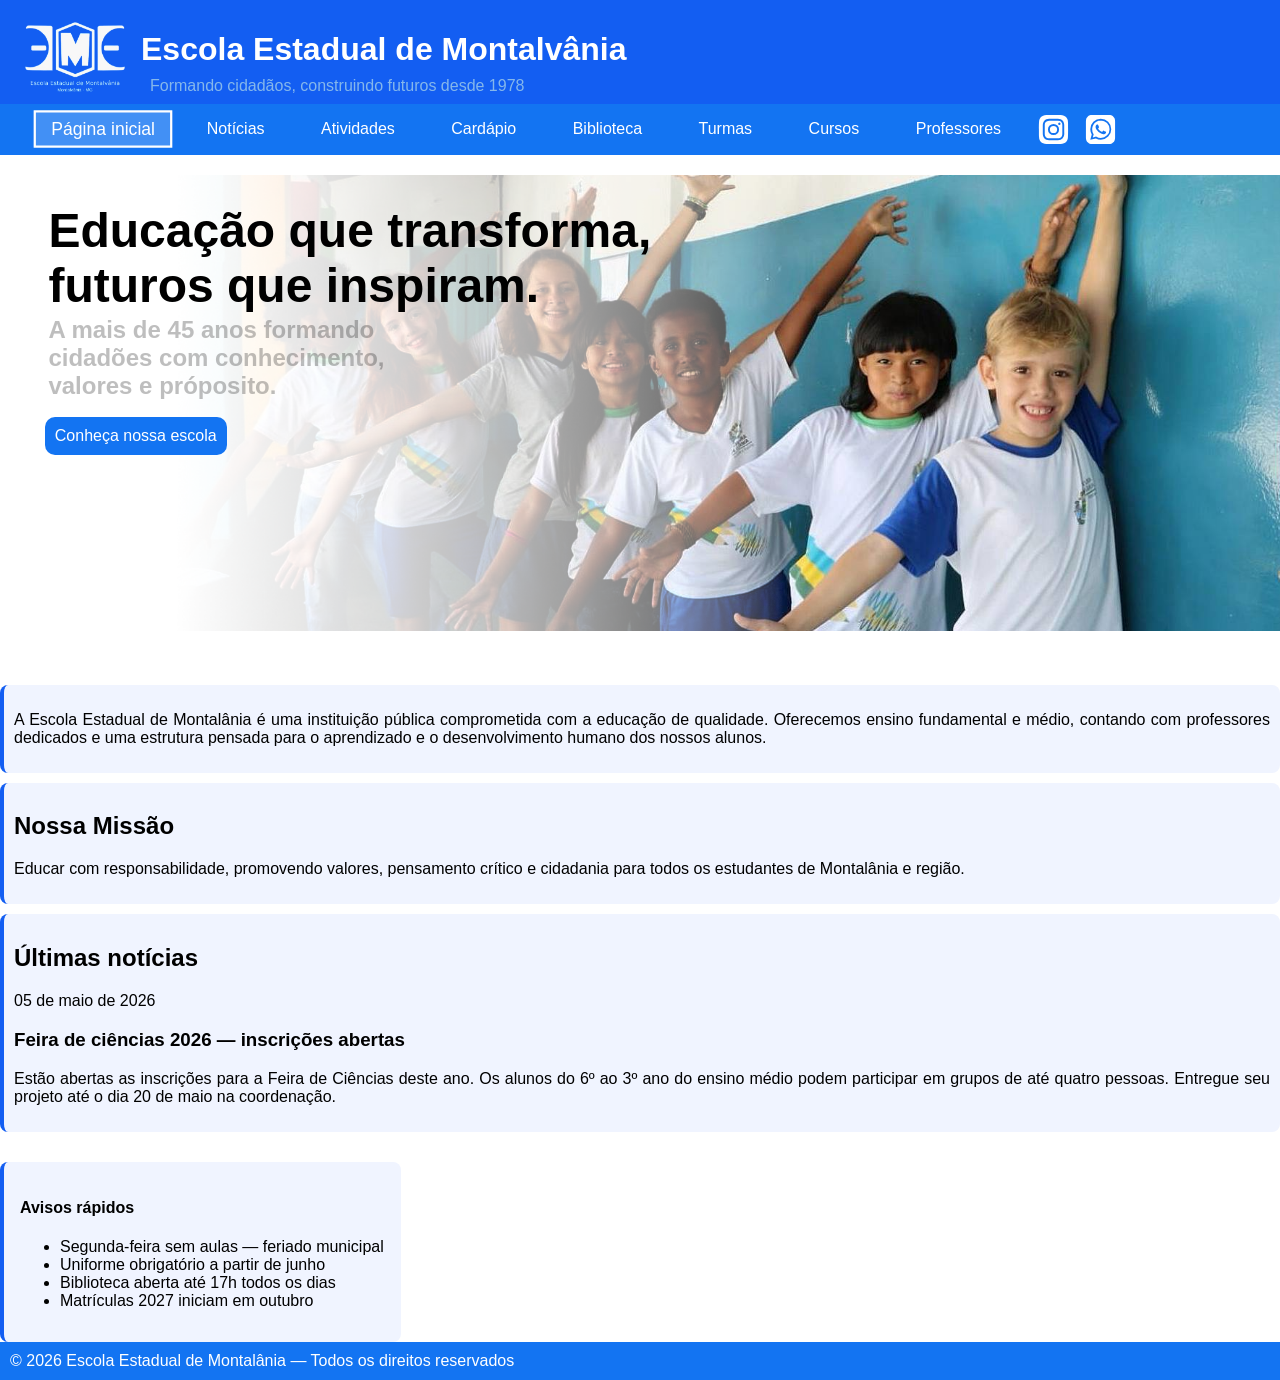
==== html/index.html @ f1418987 "sombra no botão do painel" ====
<!DOCTYPE html>
<html lang="pt-br">

<head>
    <meta charset="UTF-8">
    <meta name="viewport" content="width=device-width, initial-scale=1.0">
    <title>E. E. Montalvânia</title>
    <link rel="shortcut icon" href="../img/escolaicon.ico" type="image/x-icon">
    <link rel="stylesheet" href="../css/style.css">
    <style>
        main {
            display: grid;
            gap: 20px;
            align-items: flex-start;
            max-width: 250vh;
        }

        img {
            width: 100%;
        }

        #painel {
            position: relative;
            /* Define o contexto para o posicionamento do texto */
            display: inline-block;
            /* Opcional: para o contêiner ajustar ao tamanho da imagem */
            padding: 20px 0px;
        }

        #titulo-painel {
            position: absolute;
            /* Tira o texto do fluxo normal */
            bottom: 60%;
            /* Distância do fundo */
            left: 3%;
            /* Distância da esquerda */
            color: black;
            padding: 10px;
            font-size: 1.5em;
        }

        #subtitulo-painel {
            position: absolute;
            /* Tira o texto do fluxo normal */
            bottom: 45%;
            /* Distância do fundo */
            left: 3%;
            /* Distância da esquerda */
            color: rgba(0, 0, 0, 0.256);
            padding: 10px;
            font-size: 1em;
            vertical-align: top;
            font-weight: lighter;
        }

        #painel>button {
            position: absolute;
            /* Tira o texto do fluxo normal */
            bottom: 40%;
            /* Distância do fundo */
            left: 3.5%;
            /* Distância da esquerda */
            color: white;
            background-color: #1374f2;
            padding: 10px;
            font-size: 1em;
            vertical-align: top;
            font-weight: lighter;
            border: none;
            border-radius: 10px;
            transition: 0.3s ease;
        }

        #painel>button:hover {
            transition: 1s;
            background-color:#1168d9;
            transform: scale(1.1);
            box-shadow: 0px 0px 15px rgba(55, 118, 255, 0.775);
        }

        #conteudo {
            flex: 1;
            /* ocupa o espaço restante */
            text-align: justify;
        }

        aside {
            width: 365px;
            background-color: #f0f4ff;
            border-left: 4px solid #135EF2;
            padding: 16px;
            border-radius: 8px;
            flex-shrink: 0;
            /* não encolhe */
            margin-top: 10px;
        }

        .principal {
            border-left: 4px solid #135EF2;
            padding: 10px;
            border-radius: 8px;
            background-color: #f0f4ff;
            margin-top: 10px;
        }

        #divlateral {
            margin-right: 20px;
        }
    </style>
</head>

<body>
    <header>
        <div id="header-interno">
            <img id="logo" src="../img/eemtv.png" alt="Logo">
            <div>
                <h1>Escola Estadual de Montalvânia</h1>
                <p>Formando cidadãos, construindo futuros desde 1978</p>
            </div>
        </div>

        <nav>
            <a class="pags" href="index.html" id="ativo">Página inicial</a>
            <a class="pags" href="noti.html">Notícias</a>
            <a class="pags" href="atv.html">Atividades</a>
            <a class="pags" href="cardp.html">Cardápio</a>
            <a class="pags" href="bibli.html">Biblioteca</a>
            <a class="pags" href="turmas.html">Turmas</a>
            <a class="pags" href="cursos.html">Cursos</a>
            <a class="pags" href="profs.html">Professores</a>
            <a class="redes" href="https://www.instagram.com/escolamontalvania/" target="_blank">
                <svg xmlns="http://www.w3.org/2000/svg" data-name="Layer 1" viewBox="0 0 24 24" id="instagram-alt">
                    <path fill="#ffffff"
                        d="M12,9.52A2.48,2.48,0,1,0,14.48,12,2.48,2.48,0,0,0,12,9.52Zm9.93-2.45a6.53,6.53,0,0,0-.42-2.26,4,4,0,0,0-2.32-2.32,6.53,6.53,0,0,0-2.26-.42C15.64,2,15.26,2,12,2s-3.64,0-4.93.07a6.53,6.53,0,0,0-2.26.42A4,4,0,0,0,2.49,4.81a6.53,6.53,0,0,0-.42,2.26C2,8.36,2,8.74,2,12s0,3.64.07,4.93a6.86,6.86,0,0,0,.42,2.27,3.94,3.94,0,0,0,.91,1.4,3.89,3.89,0,0,0,1.41.91,6.53,6.53,0,0,0,2.26.42C8.36,22,8.74,22,12,22s3.64,0,4.93-.07a6.53,6.53,0,0,0,2.26-.42,3.89,3.89,0,0,0,1.41-.91,3.94,3.94,0,0,0,.91-1.4,6.6,6.6,0,0,0,.42-2.27C22,15.64,22,15.26,22,12S22,8.36,21.93,7.07Zm-2.54,8A5.73,5.73,0,0,1,19,16.87,3.86,3.86,0,0,1,16.87,19a5.73,5.73,0,0,1-1.81.35c-.79,0-1,0-3.06,0s-2.27,0-3.06,0A5.73,5.73,0,0,1,7.13,19a3.51,3.51,0,0,1-1.31-.86A3.51,3.51,0,0,1,5,16.87a5.49,5.49,0,0,1-.34-1.81c0-.79,0-1,0-3.06s0-2.27,0-3.06A5.49,5.49,0,0,1,5,7.13a3.51,3.51,0,0,1,.86-1.31A3.59,3.59,0,0,1,7.13,5a5.73,5.73,0,0,1,1.81-.35h0c.79,0,1,0,3.06,0s2.27,0,3.06,0A5.73,5.73,0,0,1,16.87,5a3.51,3.51,0,0,1,1.31.86A3.51,3.51,0,0,1,19,7.13a5.73,5.73,0,0,1,.35,1.81c0,.79,0,1,0,3.06S19.42,14.27,19.39,15.06Zm-1.6-7.44a2.38,2.38,0,0,0-1.41-1.41A4,4,0,0,0,15,6c-.78,0-1,0-3,0s-2.22,0-3,0a4,4,0,0,0-1.38.26A2.38,2.38,0,0,0,6.21,7.62,4.27,4.27,0,0,0,6,9c0,.78,0,1,0,3s0,2.22,0,3a4.27,4.27,0,0,0,.26,1.38,2.38,2.38,0,0,0,1.41,1.41A4.27,4.27,0,0,0,9,18.05H9c.78,0,1,0,3,0s2.22,0,3,0a4,4,0,0,0,1.38-.26,2.38,2.38,0,0,0,1.41-1.41A4,4,0,0,0,18.05,15c0-.78,0-1,0-3s0-2.22,0-3A3.78,3.78,0,0,0,17.79,7.62ZM12,15.82A3.81,3.81,0,0,1,8.19,12h0A3.82,3.82,0,1,1,12,15.82Zm4-6.89a.9.9,0,0,1,0-1.79h0a.9.9,0,0,1,0,1.79Z">
                    </path>
                </svg>
            </a>
            <a class="redes" href="https://w.app/eedemontalvania" target="_blank">
                <svg xmlns="http://www.w3.org/2000/svg" data-name="Layer 1" viewBox="0 0 24 24" id="whatsapp-alt">
                    <path fill="#FFFFFF"
                        d="M22,6.55a12.61,12.61,0,0,0-.1-1.29,4.29,4.29,0,0,0-.37-1.08,3.66,3.66,0,0,0-.71-1,3.91,3.91,0,0,0-1-.71,4.28,4.28,0,0,0-1.08-.36A10.21,10.21,0,0,0,17.46,2H6.55a12.61,12.61,0,0,0-1.29.1,4.29,4.29,0,0,0-1.08.37,3.66,3.66,0,0,0-1,.71,3.91,3.91,0,0,0-.71,1,4.28,4.28,0,0,0-.36,1.08A10.21,10.21,0,0,0,2,6.54C2,6.73,2,7,2,7.08v9.84c0,.11,0,.35,0,.53a12.61,12.61,0,0,0,.1,1.29,4.29,4.29,0,0,0,.37,1.08,3.66,3.66,0,0,0,.71,1,3.91,3.91,0,0,0,1,.71,4.28,4.28,0,0,0,1.08.36A10.21,10.21,0,0,0,6.54,22H17.45a12.61,12.61,0,0,0,1.29-.1,4.29,4.29,0,0,0,1.08-.37,3.66,3.66,0,0,0,1-.71,3.91,3.91,0,0,0,.71-1,4.28,4.28,0,0,0,.36-1.08A10.21,10.21,0,0,0,22,17.46c0-.19,0-.43,0-.54V7.08C22,7,22,6.73,22,6.55ZM12.23,19h0A7.12,7.12,0,0,1,8.8,18.1L5,19.1l1-3.72a7.11,7.11,0,0,1-1-3.58A7.18,7.18,0,1,1,12.23,19Zm0-13.13A6,6,0,0,0,7.18,15l.14.23-.6,2.19L9,16.8l.22.13a6,6,0,0,0,3,.83h0a6,6,0,0,0,6-6,6,6,0,0,0-6-6Zm3.5,8.52a1.82,1.82,0,0,1-1.21.85,2.33,2.33,0,0,1-1.12-.07,8.9,8.9,0,0,1-1-.38,8,8,0,0,1-3.06-2.7,3.48,3.48,0,0,1-.73-1.85,2,2,0,0,1,.63-1.5.65.65,0,0,1,.48-.22H10c.11,0,.26,0,.4.31s.51,1.24.56,1.33a.34.34,0,0,1,0,.31,1.14,1.14,0,0,1-.18.3c-.09.11-.19.24-.27.32s-.18.18-.08.36a5.56,5.56,0,0,0,1,1.24,5,5,0,0,0,1.44.89c.18.09.29.08.39,0s.45-.52.57-.7.24-.15.4-.09,1.05.49,1.23.58.29.13.34.21A1.56,1.56,0,0,1,15.73,14.36Z">
                    </path>
                </svg>
            </a>
        </nav>
    </header>
    <main>
        <div id="painel">
            <img src="../img/alunos.png" alt="Alunos da nossa escola">
            <div id="titulo-painel">
                <h1>Educação que transforma,<br>futuros que inspiram.</h1>
            </div>
            <div id="subtitulo-painel">
                <h2>A mais de 45 anos formando<br> cidadões com conhecimento,<br> valores e próposito.</h2>
            </div>
            <button>Conheça nossa escola</button>
        </div>

        <div id="conteudo">
            <section class="principal">
                <p>
                    A Escola Estadual de Montalânia é uma instituição pública comprometida com a educação de qualidade.
                    Oferecemos ensino fundamental e médio, contando com professores dedicados e uma estrutura pensada
                    para o
                    aprendizado e o desenvolvimento humano dos nossos alunos.
                </p>
            </section>
            <section class="principal">
                <h2>
                    Nossa Missão
                </h2>
                <p>
                    Educar com responsabilidade, promovendo valores, pensamento crítico e cidadania para todos os
                    estudantes
                    de Montalânia e região.
                </p>
            </section>
            <section class="principal">
                <article>
                    <h2>
                        Últimas notícias
                    </h2>
                    <time datetime="2026-05-05">05 de maio de 2026</time>
                    <h3>
                        Feira de ciências 2026 — inscrições abertas
                    </h3>
                    <p>
                        Estão abertas as inscrições para a Feira de Ciências deste ano. Os alunos do 6º ao 3º ano do
                        ensino
                        médio podem participar em grupos de até quatro pessoas. Entregue seu projeto até o dia 20 de
                        maio na
                        coordenação.
                    </p>
                </article>
            </section>
        </div>
        <div id="divlateral">
            <aside>
                <h4>
                    Avisos rápidos
                </h4>
                <p>
                <ul>
                    <li>Segunda-feira sem aulas — feriado municipal</li>
                    <li>Uniforme obrigatório a partir de junho</li>
                    <li>Biblioteca aberta até 17h todos os dias</li>
                    <li>Matrículas 2027 iniciam em outubro</li>
                </ul>
                </p>
            </aside>
        </div>
    </main>
    <footer id="rodade">
        <p>
            © 2026 Escola Estadual de Montalânia — Todos os direitos reservados
        </p>
    </footer>
</body>

</html>
---- css/style.css ----
body {
    font-family: Arial, Helvetica, sans-serif;
    margin: 0;
}

header {
    background-color: #135EF2;
    color: white;
}

#header-interno {
    display: flex;
    align-items: center;
    gap: 16px;
    padding: 10px 25px 0px 25px;
    
}

#logo {
    width: 100px;
}

#header-interno p {
    color: #85B7EB;
    margin: 1vh;
}

#header-interno h1 {
    margin-bottom: 2px;
}

nav {
    background-color: #1374F2;
    padding: 4px 30px;
}

.pags {
    color: white;
    text-decoration: none;
    margin: 0 10px;
    padding: 6px 14px;
    border: 2px solid transparent;
    transition: 0.3s ease;
    display: inline-block;
}

.pags:hover {
    border-color: white;
    background-color: rgba(255, 255, 255, 0.1);
    transform: scale(1.3);
    box-shadow: 5px 5px 10px rgba(0, 0, 0, 0.285);
}

.pags:active {
    border-color: #85B7EB;
    color: #85B7EB;
    transform: scale(1);
    transition: 0.1s;
}

#ativo {
    border-color: white;
    background-color: rgba(255, 255, 255, 0.2);
    pointer-events: none;
    cursor: default;
    scale: calc(1.1);
}

.redes {
    width: 35px;
    height: 35px;
    vertical-align: middle;
    color: white;
    margin: 0;
    padding: 2px 2px;
    border: 2px solid transparent;
    transition: 0.3s ease;
    display: inline-block;
}

.redes:hover {
    border-color: white;
    background-color: rgba(255, 255, 255, 0.1);
    transform: scale(1.2);
    box-shadow: 5px 5px 10px rgba(0, 0, 0, 0.285);
}

#rodade {
    background-color: #1374F2;
    margin-bottom: 0px;
    padding: 10px;
}

footer>p {
    margin: 0;
    color: white;
}
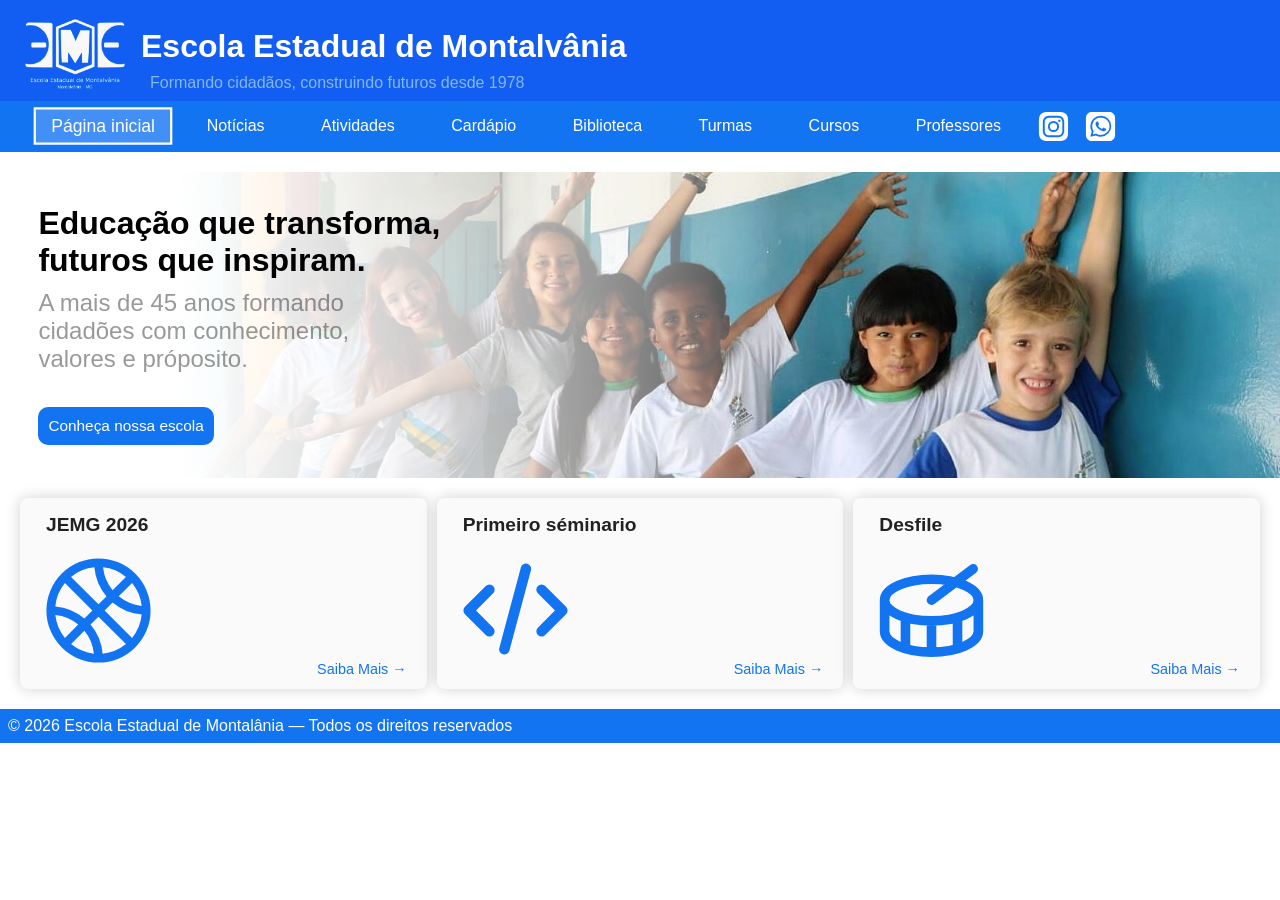
==== commit 7f41aeaf: "Site 2.0 (revitalização)" ====
--- a/html/index.html
+++ b/html/index.html
@@ -15,96 +15,134 @@
             max-width: 250vh;
         }
 
-        img {
-            width: 100%;
-        }
 
         #painel {
             position: relative;
-            /* Define o contexto para o posicionamento do texto */
-            display: inline-block;
-            /* Opcional: para o contêiner ajustar ao tamanho da imagem */
-            padding: 20px 0px;
-        }
-
-        #titulo-painel {
+            padding: 20px 0px 0px 0px;
+            display: flex;
+            align-items: flex-start;
+            overflow: hidden;
+        }
+
+        #painel img {
+            width: 100%;
+            display: block;
+        }
+
+        #painel-texto {
+            padding-top: 20px;
             position: absolute;
-            /* Tira o texto do fluxo normal */
-            bottom: 60%;
-            /* Distância do fundo */
+            top: 10%;
             left: 3%;
-            /* Distância da esquerda */
+            right: 3%;
+            display: flex;
+            flex-direction: column;
+            gap: 10px;
+        }
+
+        #painel-texto h1 {
             color: black;
-            padding: 10px;
-            font-size: 1.5em;
-        }
-
-        #subtitulo-painel {
+            font-size: clamp(1rem, 2.5vw, 5rem);
+            margin: 0;
+        }
+
+        #painel-texto h2 {
+            color: rgba(0, 0, 0, 0.4);
+            font-size: clamp(0.3rem, 2.0vw, 1.5rem);
+            font-weight: lighter;
+            margin: 0;
+        }
+
+        /* Botão no canto inferior esquerdo do painel */
+        #painel-botao {
             position: absolute;
-            /* Tira o texto do fluxo normal */
-            bottom: 45%;
-            /* Distância do fundo */
+            bottom: 10%;
             left: 3%;
-            /* Distância da esquerda */
-            color: rgba(0, 0, 0, 0.256);
-            padding: 10px;
-            font-size: 1em;
-            vertical-align: top;
-            font-weight: lighter;
-        }
-
-        #painel>button {
-            position: absolute;
-            /* Tira o texto do fluxo normal */
-            bottom: 40%;
-            /* Distância do fundo */
-            left: 3.5%;
-            /* Distância da esquerda */
+        }
+
+        #painel-botao button {
+            width: fit-content;
             color: white;
             background-color: #1374f2;
             padding: 10px;
-            font-size: 1em;
-            vertical-align: top;
-            font-weight: lighter;
+            font-size: clamp(0.3rem, 1.2vw, 1rem);
             border: none;
             border-radius: 10px;
             transition: 0.3s ease;
-        }
-
-        #painel>button:hover {
-            transition: 1s;
-            background-color:#1168d9;
+            cursor: pointer;
+        }
+
+        /*muda o botao de lugar quando a tela é pequena*/
+        @media (max-width: 600px) {
+            #painel-botao {
+                left: auto;
+                right: 3%;
+            }
+        }
+
+        #painel-botao button:hover {
+            background-color: #1168d9;
             transform: scale(1.1);
             box-shadow: 0px 0px 15px rgba(55, 118, 255, 0.775);
         }
 
         #conteudo {
             flex: 1;
-            /* ocupa o espaço restante */
             text-align: justify;
         }
 
-        aside {
-            width: 365px;
-            background-color: #f0f4ff;
-            border-left: 4px solid #135EF2;
-            padding: 16px;
+        #destaques {
+            display: flex;
+            gap: 10px;
+            margin: 0px 20px 10px 20px;
+            flex-wrap: wrap;
+        }
+
+        .principal {
+            padding: 16px 16px 0 16px;
             border-radius: 8px;
-            flex-shrink: 0;
-            /* não encolhe */
-            margin-top: 10px;
-        }
-
-        .principal {
-            border-left: 4px solid #135EF2;
-            padding: 10px;
-            border-radius: 8px;
-            background-color: #f0f4ff;
-            margin-top: 10px;
-        }
-
-        #divlateral {
-            margin-right: 20px;
+            background-color: #FAFAFA;
+            flex: 1;
+            margin: 0 0 10px 0;
+            box-shadow: 0px 0px 15px rgba(0, 0, 0, 0.179);
+            position: relative;
+            overflow: hidden;
+            min-height: 175px;
+            display: flex;
+            flex-direction: column;
+            align-items: flex-start;
+        }
+
+        .principal h2 {
+            text-indent: 10px;
+            color: #222;
+            font-size: clamp(0.8rem, 2vw, 1.2rem);
+            margin: 0 0 12px 0;
+            z-index: 1;
+        }
+
+        .principal svg {
+            width: 125px;
+            height: 125px;
+            object-fit: cover;
+            border-radius: 6px;
+            display: block;
+        }
+
+        .principal a {
+            position: absolute;
+            bottom: 12px;
+            right: 20px;
+            font-size: clamp(0.7rem, 1.5vw, 0.9rem);
+            text-decoration: none;
+            color: #1374f2;
+            transition: 0.5s ease;
+        }
+
+        .principal a:hover {
+            scale: 1.2;
+            text-decoration: underline;
+            color: #0e59bc;
         }
     </style>
 </head>
@@ -147,67 +185,77 @@
     <main>
         <div id="painel">
             <img src="../img/alunos.png" alt="Alunos da nossa escola">
-            <div id="titulo-painel">
+            <div id="painel-texto">
                 <h1>Educação que transforma,<br>futuros que inspiram.</h1>
-            </div>
-            <div id="subtitulo-painel">
                 <h2>A mais de 45 anos formando<br> cidadões com conhecimento,<br> valores e próposito.</h2>
             </div>
-            <button>Conheça nossa escola</button>
+            <div id="painel-botao">
+                <button>Conheça nossa escola</button>
+            </div>
+
         </div>
 
         <div id="conteudo">
-            <section class="principal">
-                <p>
-                    A Escola Estadual de Montalânia é uma instituição pública comprometida com a educação de qualidade.
-                    Oferecemos ensino fundamental e médio, contando com professores dedicados e uma estrutura pensada
-                    para o
-                    aprendizado e o desenvolvimento humano dos nossos alunos.
-                </p>
-            </section>
-            <section class="principal">
-                <h2>
-                    Nossa Missão
-                </h2>
-                <p>
-                    Educar com responsabilidade, promovendo valores, pensamento crítico e cidadania para todos os
-                    estudantes
-                    de Montalânia e região.
-                </p>
-            </section>
-            <section class="principal">
-                <article>
+            <div id="destaques">
+                <section class="principal">
                     <h2>
-                        Últimas notícias
+                        JEMG 2026
                     </h2>
-                    <time datetime="2026-05-05">05 de maio de 2026</time>
-                    <h3>
-                        Feira de ciências 2026 — inscrições abertas
-                    </h3>
-                    <p>
-                        Estão abertas as inscrições para a Feira de Ciências deste ano. Os alunos do 6º ao 3º ano do
-                        ensino
-                        médio podem participar em grupos de até quatro pessoas. Entregue seu projeto até o dia 20 de
-                        maio na
-                        coordenação.
-                    </p>
-                </article>
-            </section>
-        </div>
-        <div id="divlateral">
-            <aside>
-                <h4>
-                    Avisos rápidos
-                </h4>
-                <p>
-                <ul>
-                    <li>Segunda-feira sem aulas — feriado municipal</li>
-                    <li>Uniforme obrigatório a partir de junho</li>
-                    <li>Biblioteca aberta até 17h todos os dias</li>
-                    <li>Matrículas 2027 iniciam em outubro</li>
-                </ul>
-                </p>
-            </aside>
+                    <svg fill="#1374f2" width="150px" height="150px" viewBox="-2.4 -2.4 28.80 28.80" id="Layer_1"
+                        data-name="Layer 1" xmlns="http://www.w3.org/2000/svg" stroke="#1374f2"
+                        stroke-width="0.00024000000000000003" transform="matrix(1, 0, 0, 1, 0, 0)rotate(0)">
+                        <g id="SVGRepo_bgCarrier" stroke-width="0"></g>
+                        <g id="SVGRepo_tracerCarrier" stroke-linecap="round" stroke-linejoin="round" stroke="#CCCCCC"
+                            stroke-width="0.144"></g>
+                        <g id="SVGRepo_iconCarrier">
+                            <path
+                                d="M20.506,20.454a11.975,11.975,0,0,0,0-16.908c-.009-.01-.011-.022-.021-.031s-.021-.012-.031-.021a11.975,11.975,0,0,0-16.907,0c-.01.009-.023.012-.032.022s-.013.022-.022.032a11.975,11.975,0,0,0,0,16.906c.009.01.012.023.022.032s.022.013.032.022a11.975,11.975,0,0,0,16.907,0c.01-.009.022-.011.031-.021S20.5,20.464,20.506,20.454Zm-18.449-7.4a9.927,9.927,0,0,1,5.275,2.2l-3.07,3.07A9.951,9.951,0,0,1,2.057,13.058Zm2.2-7.382L10.586,12,8.749,13.837a11.921,11.921,0,0,0-6.7-2.784A9.956,9.956,0,0,1,4.262,5.676Zm17.681,5.266a9.935,9.935,0,0,1-5.275-2.2l3.07-3.07A9.951,9.951,0,0,1,21.943,10.942Zm-6.689-3.61a9.927,9.927,0,0,1-2.2-5.275,9.951,9.951,0,0,1,5.266,2.2ZM13.836,8.75,12,10.586,5.676,4.262a9.956,9.956,0,0,1,5.377-2.214A11.933,11.933,0,0,0,13.836,8.75Zm-5.09,7.918a9.927,9.927,0,0,1,2.2,5.275,9.951,9.951,0,0,1-5.266-2.205Zm1.417-1.417L12,13.414l6.324,6.324a9.948,9.948,0,0,1-5.377,2.214A11.921,11.921,0,0,0,10.163,15.251ZM13.414,12l1.836-1.836a11.933,11.933,0,0,0,6.7,2.783,9.956,9.956,0,0,1-2.214,5.377Z">
+                            </path>
+                        </g>
+                    </svg>
+                    <a href="#">Saiba Mais &rarr;</a>
+                </section>
+                <section class="principal">
+                    <h2>
+                        Primeiro séminario
+                    </h2>
+                    <svg width="150px" height="150px" viewBox="0 0 24.00 24.00" fill="none"
+                        xmlns="http://www.w3.org/2000/svg" stroke="#1374f2" transform="rotate(0)">
+                        <g id="SVGRepo_bgCarrier" stroke-width="0"></g>
+                        <g id="SVGRepo_tracerCarrier" stroke-linecap="round" stroke-linejoin="round" stroke="#CCCCCC"
+                            stroke-width="1.152"></g>
+                        <g id="SVGRepo_iconCarrier">
+                            <path d="M7 8L3 12L7 16" stroke="#1374f2" stroke-width="2" stroke-linecap="round"
+                                stroke-linejoin="round"></path>
+                            <path d="M17 8L21 12L17 16" stroke="#1374f2" stroke-width="2" stroke-linecap="round"
+                                stroke-linejoin="round"></path>
+                            <path d="M14 4L9.8589 19.4548" stroke="#1374f2" stroke-width="2" stroke-linecap="round"
+                                stroke-linejoin="round"></path>
+                        </g>
+                    </svg>
+                    <a href="#">Saiba Mais &rarr;</a>
+                </section>
+                <section class="principal">
+                    <article>
+                        <h2>
+                            Desfile
+                        </h2>
+                        <svg width="150px" height="150px" viewBox="0 0 24.00 24.00" fill="none"
+                            xmlns="http://www.w3.org/2000/svg" stroke="#1374f2">
+                            <g id="SVGRepo_bgCarrier" stroke-width="0"></g>
+                            <g id="SVGRepo_tracerCarrier" stroke-linecap="round" stroke-linejoin="round"
+                                stroke="#1374f2" stroke-width="0.672"></g>
+                            <g id="SVGRepo_iconCarrier">
+                                <path
+                                    d="M21 10C21 12.2091 16.9706 14 12 14M21 10C21 7.79086 16.9706 6 12 6C7.02944 6 3 7.79086 3 10M21 10V16C21 18.2091 16.9706 20 12 20M12 14C7.02944 14 3 12.2091 3 10M12 14V20M3 10V16C3 18.2091 7.02944 20 12 20M7 19.3264V13.3264M17 19.3264V13.3264M12 10L20 4"
+                                    stroke="#1374f2" stroke-width="1.848" stroke-linecap="round"
+                                    stroke-linejoin="round"></path>
+                            </g>
+                        </svg>
+                        <a href="#">Saiba Mais &rarr;</a>
+                    </article>
+                </section>
+            </div>
         </div>
     </main>
     <footer id="rodade">
--- a/css/style.css
+++ b/css/style.css
@@ -12,7 +12,7 @@
     display: flex;
     align-items: center;
     gap: 16px;
-    padding: 10px 25px 0px 25px;
+    padding: 7px 25px 0px 25px;
     
 }
 
@@ -88,7 +88,7 @@
 #rodade {
     background-color: #1374F2;
     margin-bottom: 0px;
-    padding: 10px;
+    padding: 8px;
 }
 
 footer>p {
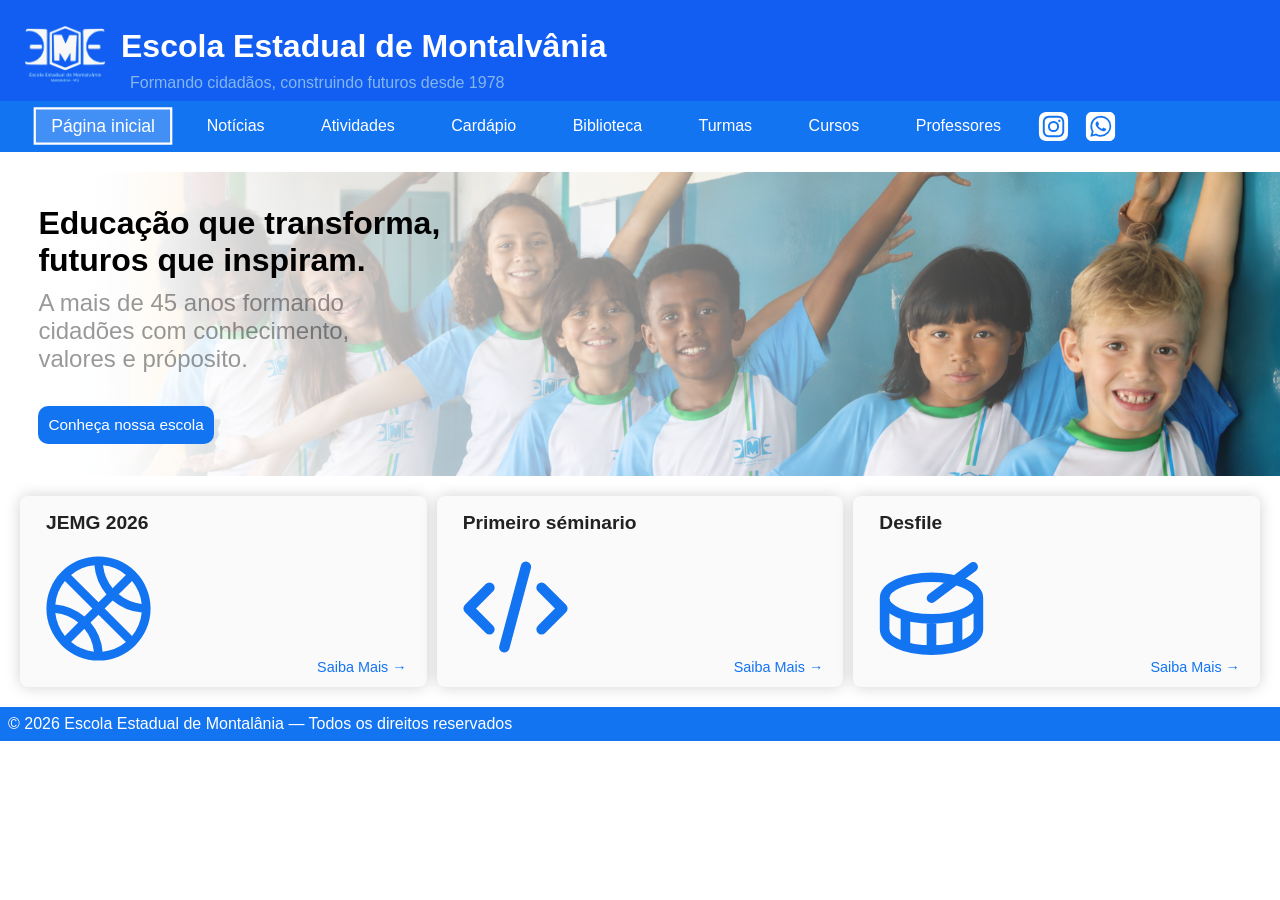
==== commit 7dc9198e: "Animaçôes, Icons e Menu Hambúrguer" ====
--- a/html/index.html
+++ b/html/index.html
@@ -24,9 +24,23 @@
             overflow: hidden;
         }
 
-        #painel img {
+        #painel-img {
+            position: relative;
             width: 100%;
             display: block;
+        }
+
+        #painel-img img {
+            width: 100%;
+            display: block;
+        }
+
+        #painel-img::before {
+            content: "";
+            position: absolute;
+            inset: 0;
+            background: linear-gradient(to right, rgb(255, 255, 255), transparent);
+            z-index: 0;
         }
 
         #painel-texto {
@@ -38,12 +52,14 @@
             display: flex;
             flex-direction: column;
             gap: 10px;
+            z-index: 1;
         }
 
         #painel-texto h1 {
             color: black;
             font-size: clamp(1rem, 2.5vw, 5rem);
             margin: 0;
+            z-index: 1;
         }
 
         #painel-texto h2 {
@@ -51,7 +67,9 @@
             font-size: clamp(0.3rem, 2.0vw, 1.5rem);
             font-weight: lighter;
             margin: 0;
-        }
+            z-index: 1;
+        }
+
 
         /* Botão no canto inferior esquerdo do painel */
         #painel-botao {
@@ -111,6 +129,8 @@
             display: flex;
             flex-direction: column;
             align-items: flex-start;
+            transition: 0.5s ease;
+            bottom: 0;
         }
 
         .principal h2 {
@@ -144,10 +164,155 @@
             text-decoration: underline;
             color: #0e59bc;
         }
+
+        .principal:hover {
+            background-color: #f2f2f2;
+            scale: 1.05;
+            bottom: 35px;
+            z-index: 3;
+        }
+
+        #sect-semi:hover #semi {
+            animation: shake 0.5s ease-in-out;
+        }
+
+        @keyframes shake {
+
+            0%,
+            100% {
+                transform: translateX(0);
+            }
+
+            20% {
+                transform: translateX(-8px);
+            }
+
+            40% {
+                transform: translateX(8px);
+            }
+
+            60% {
+                transform: translateX(-5px);
+            }
+
+            80% {
+                transform: translateX(5px);
+            }
+        }
+
+        @keyframes shakeup {
+
+            0%,
+            100% {
+                transform: translateY(0);
+            }
+
+            20% {
+                transform: translateY(-8px);
+            }
+
+            40% {
+                transform: translateY(8px);
+            }
+
+            60% {
+                transform: translateY(-5px);
+            }
+
+            80% {
+                transform: translateY(5px);
+            }
+        }
+
+        @keyframes shakeY {
+            0% {
+                rotate: -10deg;
+            }
+
+            20% {
+                rotate: 10deg;
+            }
+
+            40% {
+                rotate: -10deg;
+            }
+
+            60% {
+                rotate: 10deg;
+            }
+
+            80% {
+                rotate: -10deg;
+            }
+
+            100% {
+                rotate: none;
+            }
+        }
+
+        @keyframes rodar {
+            from {
+                rotate: 0deg;
+            }
+
+            to {
+                rotate: 180deg;
+            }
+        }
+
+        #caixa {
+            transition: 1s ease;
+        }
+
+        #sect-caixa:hover #caixa {
+            animation: shakeY 0.7s ease-in-out;
+        }
+
+        #sect-ball:hover #ball {
+            animation: rodar 0.7s ease-in-out;
+        }
     </style>
 </head>
 
 <body>
+    <button class="buttonHAM">
+        <svg width="64px" height="64px" viewBox="0 -3.5 29 29" version="1.1" xmlns="http://www.w3.org/2000/svg"
+            xmlns:xlink="http://www.w3.org/1999/xlink" xmlns:sketch="http://www.bohemiancoding.com/sketch/ns"
+            fill="#ff0a0a" stroke="#ff0a0a">
+
+            <g id="SVGRepo_bgCarrier" stroke-width="0" />
+
+            <g id="SVGRepo_tracerCarrier" stroke-linecap="round" stroke-linejoin="round" />
+
+            <g id="SVGRepo_iconCarrier">
+                <title>bullet-list</title>
+                <desc>Created with Sketch Beta.</desc>
+                <defs> </defs>
+                <g id="Page-1" stroke="none" stroke-width="1" fill="none" fill-rule="evenodd" sketch:type="MSPage">
+                    <g id="Icon-Set-Filled" sketch:type="MSLayerGroup" transform="translate(-571.000000, -210.000000)"
+                        fill="#ffffff">
+                        <path
+                            d="M598,227 L582,227 C580.896,227 580,227.896 580,229 C580,230.104 580.896,231 582,231 L598,231 C599.104,231 600,230.104 600,229 C600,227.896 599.104,227 598,227 L598,227 Z M598,219 L582,219 C580.896,219 580,219.896 580,221 C580,222.104 580.896,223 582,223 L598,223 C599.104,223 600,222.104 600,221 C600,219.896 599.104,219 598,219 L598,219 Z M582,215 L598,215 C599.104,215 600,214.104 600,213 C600,211.896 599.104,211 598,211 L582,211 C580.896,211 580,211.896 580,213 C580,214.104 580.896,215 582,215 L582,215 Z M574,226 C572.343,226 571,227.343 571,229 C571,230.657 572.343,232 574,232 C575.657,232 577,230.657 577,229 C577,227.343 575.657,226 574,226 L574,226 Z M574,218 C572.343,218 571,219.343 571,221 C571,222.657 572.343,224 574,224 C575.657,224 577,222.657 577,221 C577,219.343 575.657,218 574,218 L574,218 Z M574,210 C572.343,210 571,211.343 571,213 C571,214.657 572.343,216 574,216 C575.657,216 577,214.657 577,213 C577,211.343 575.657,210 574,210 L574,210 Z"
+                            id="bullet-list" sketch:type="MSShapeGroup"> </path>
+                    </g>
+                </g>
+            </g>
+
+        </svg></button>
+    <nav class="hamburguer-nav">
+        <div>
+            <a class="pagsHAM" href="index.html" id="ativoHAM">Página inicial</a>
+            <a class="pagsHAM" href="noti.html">Notícias</a>
+            <a class="pagsHAM" href="atv.html">Atividades</a>
+            <a class="pagsHAM" href="cardp.html">Cardápio</a>
+            <a class="pagsHAM" href="bibli.html">Biblioteca</a>
+            <a class="pagsHAM" href="turmas.html">Turmas</a>
+            <a class="pagsHAM" href="cursos.html">Cursos</a>
+            <a class="pagsHAM" href="profs.html">Professores</a>
+            <a class="pagsHAM" href="https://www.instagram.com/escolamontalvania/">Nosso Instagram</a>
+            <a class="pagsHAM" href="https://w.app/eedemontalvania">Matricule-se Já</a>
+        </div>
+    </nav>
     <header>
         <div id="header-interno">
             <img id="logo" src="../img/eemtv.png" alt="Logo">
@@ -157,7 +322,7 @@
             </div>
         </div>
 
-        <nav>
+        <nav class="navPC">
             <a class="pags" href="index.html" id="ativo">Página inicial</a>
             <a class="pags" href="noti.html">Notícias</a>
             <a class="pags" href="atv.html">Atividades</a>
@@ -184,7 +349,7 @@
     </header>
     <main>
         <div id="painel">
-            <img src="../img/alunos.png" alt="Alunos da nossa escola">
+            <div id="painel-img"><img src="../img/alunogina.png" alt="Alunos da nossa escola"></div>
             <div id="painel-texto">
                 <h1>Educação que transforma,<br>futuros que inspiram.</h1>
                 <h2>A mais de 45 anos formando<br> cidadões com conhecimento,<br> valores e próposito.</h2>
@@ -197,12 +362,12 @@
 
         <div id="conteudo">
             <div id="destaques">
-                <section class="principal">
+                <section id="sect-ball" class="principal">
                     <h2>
                         JEMG 2026
                     </h2>
-                    <svg fill="#1374f2" width="150px" height="150px" viewBox="-2.4 -2.4 28.80 28.80" id="Layer_1"
-                        data-name="Layer 1" xmlns="http://www.w3.org/2000/svg" stroke="#1374f2"
+                    <svg id="ball" fill="#1374f2" width="150px" height="150px" viewBox="-2.4 -2.4 28.80 28.80"
+                        id="Layer_1" data-name="Layer 1" xmlns="http://www.w3.org/2000/svg" stroke="#1374f2"
                         stroke-width="0.00024000000000000003" transform="matrix(1, 0, 0, 1, 0, 0)rotate(0)">
                         <g id="SVGRepo_bgCarrier" stroke-width="0"></g>
                         <g id="SVGRepo_tracerCarrier" stroke-linecap="round" stroke-linejoin="round" stroke="#CCCCCC"
@@ -215,11 +380,11 @@
                     </svg>
                     <a href="#">Saiba Mais &rarr;</a>
                 </section>
-                <section class="principal">
+                <section id="sect-semi" class="principal">
                     <h2>
                         Primeiro séminario
                     </h2>
-                    <svg width="150px" height="150px" viewBox="0 0 24.00 24.00" fill="none"
+                    <svg id="semi" width="150px" height="150px" viewBox="0 0 24.00 24.00" fill="none"
                         xmlns="http://www.w3.org/2000/svg" stroke="#1374f2" transform="rotate(0)">
                         <g id="SVGRepo_bgCarrier" stroke-width="0"></g>
                         <g id="SVGRepo_tracerCarrier" stroke-linecap="round" stroke-linejoin="round" stroke="#CCCCCC"
@@ -235,12 +400,12 @@
                     </svg>
                     <a href="#">Saiba Mais &rarr;</a>
                 </section>
-                <section class="principal">
+                <section id="sect-caixa" class="principal">
                     <article>
                         <h2>
                             Desfile
                         </h2>
-                        <svg width="150px" height="150px" viewBox="0 0 24.00 24.00" fill="none"
+                        <svg id="caixa" width="150px" height="150px" viewBox="0 0 24.00 24.00" fill="none"
                             xmlns="http://www.w3.org/2000/svg" stroke="#1374f2">
                             <g id="SVGRepo_bgCarrier" stroke-width="0"></g>
                             <g id="SVGRepo_tracerCarrier" stroke-linecap="round" stroke-linejoin="round"
@@ -263,6 +428,7 @@
             © 2026 Escola Estadual de Montalânia — Todos os direitos reservados
         </p>
     </footer>
+    <script src="../js/index.js"></script>
 </body>
 
 </html>
--- a/css/style.css
+++ b/css/style.css
@@ -6,6 +6,67 @@
 header {
     background-color: #135EF2;
     color: white;
+}
+
+.buttonHAM{
+    height: 40px;
+    width: 40px;
+    display: none;
+    position: fixed;
+    right: 20px;
+    top: 5px;
+    background-color: #135EF2;
+    border: none;
+}
+
+.hamburguer-nav{
+    position: absolute;
+    right: 0;
+    top: 55px;
+    width: 170px;
+    height: auto;
+    display: grid;
+    background-color: #1374F2;
+    z-index: 1;
+    padding: 5px 10px 5px 12px;
+    border-radius: 10px 0 0 10px;
+    line-height: 30px;
+    transition: all 0.5s ease-in-out;
+
+}
+
+.pagsHAM{
+    color: white;
+    text-decoration: none;
+    border: 2px solid transparent;
+    transition: 0.3s ease;
+    border-radius: 10px 0 0 10px;
+}
+
+.pagsHAM:hover{
+    scale: 1.1;
+    background-color: #3584eb;
+    padding-left: 10px;
+    border: 2px solid white;
+
+}
+
+.hamburguer-nav>div{
+    display: grid;
+}
+
+@media (max-width: 1144px){
+    .buttonHAM{
+        display: flex;
+    }
+
+    .navPC{
+        display: none;
+    }
+
+    .hamburguer-nav{
+        display: none;
+    }
 }
 
 #header-interno {
@@ -17,7 +78,7 @@
 }
 
 #logo {
-    width: 100px;
+    width: clamp(30px, 80px, 120px)
 }
 
 #header-interno p {
@@ -29,7 +90,9 @@
     margin-bottom: 2px;
 }
 
-nav {
+
+
+.navPC {
     background-color: #1374F2;
     padding: 4px 30px;
 }
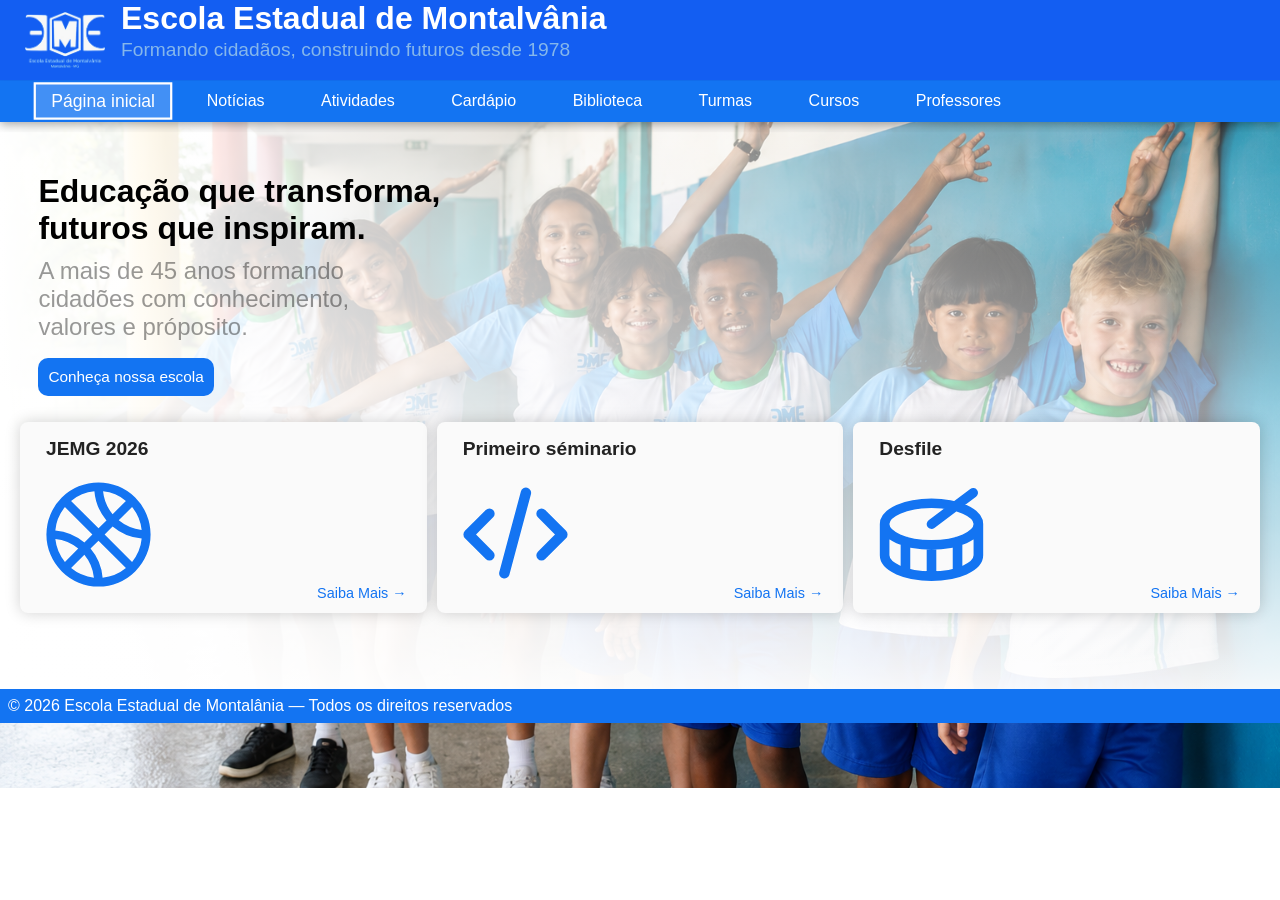
==== commit a7abddfd: "Imagem de alunos no fundo" ====
--- a/html/index.html
+++ b/html/index.html
@@ -10,15 +10,16 @@
     <style>
         main {
             display: grid;
-            gap: 20px;
+            gap: 26px;
             align-items: flex-start;
             max-width: 250vh;
+            grid-template-rows: auto 1fr auto;
         }
 
 
         #painel {
             position: relative;
-            padding: 20px 0px 0px 0px;
+            padding: 0%;
             display: flex;
             align-items: flex-start;
             overflow: hidden;
@@ -39,7 +40,6 @@
             content: "";
             position: absolute;
             inset: 0;
-            background: linear-gradient(to right, rgb(255, 255, 255), transparent);
             z-index: 0;
         }
 
@@ -130,7 +130,7 @@
             flex-direction: column;
             align-items: flex-start;
             transition: 0.5s ease;
-            bottom: 0;
+            bottom: 30px;
         }
 
         .principal h2 {
@@ -168,7 +168,7 @@
         .principal:hover {
             background-color: #f2f2f2;
             scale: 1.05;
-            bottom: 35px;
+            bottom: 50px;
             z-index: 3;
         }
 
@@ -309,8 +309,6 @@
             <a class="pagsHAM" href="turmas.html">Turmas</a>
             <a class="pagsHAM" href="cursos.html">Cursos</a>
             <a class="pagsHAM" href="profs.html">Professores</a>
-            <a class="pagsHAM" href="https://www.instagram.com/escolamontalvania/">Nosso Instagram</a>
-            <a class="pagsHAM" href="https://w.app/eedemontalvania">Matricule-se Já</a>
         </div>
     </nav>
     <header>
@@ -331,25 +329,11 @@
             <a class="pags" href="turmas.html">Turmas</a>
             <a class="pags" href="cursos.html">Cursos</a>
             <a class="pags" href="profs.html">Professores</a>
-            <a class="redes" href="https://www.instagram.com/escolamontalvania/" target="_blank">
-                <svg xmlns="http://www.w3.org/2000/svg" data-name="Layer 1" viewBox="0 0 24 24" id="instagram-alt">
-                    <path fill="#ffffff"
-                        d="M12,9.52A2.48,2.48,0,1,0,14.48,12,2.48,2.48,0,0,0,12,9.52Zm9.93-2.45a6.53,6.53,0,0,0-.42-2.26,4,4,0,0,0-2.32-2.32,6.53,6.53,0,0,0-2.26-.42C15.64,2,15.26,2,12,2s-3.64,0-4.93.07a6.53,6.53,0,0,0-2.26.42A4,4,0,0,0,2.49,4.81a6.53,6.53,0,0,0-.42,2.26C2,8.36,2,8.74,2,12s0,3.64.07,4.93a6.86,6.86,0,0,0,.42,2.27,3.94,3.94,0,0,0,.91,1.4,3.89,3.89,0,0,0,1.41.91,6.53,6.53,0,0,0,2.26.42C8.36,22,8.74,22,12,22s3.64,0,4.93-.07a6.53,6.53,0,0,0,2.26-.42,3.89,3.89,0,0,0,1.41-.91,3.94,3.94,0,0,0,.91-1.4,6.6,6.6,0,0,0,.42-2.27C22,15.64,22,15.26,22,12S22,8.36,21.93,7.07Zm-2.54,8A5.73,5.73,0,0,1,19,16.87,3.86,3.86,0,0,1,16.87,19a5.73,5.73,0,0,1-1.81.35c-.79,0-1,0-3.06,0s-2.27,0-3.06,0A5.73,5.73,0,0,1,7.13,19a3.51,3.51,0,0,1-1.31-.86A3.51,3.51,0,0,1,5,16.87a5.49,5.49,0,0,1-.34-1.81c0-.79,0-1,0-3.06s0-2.27,0-3.06A5.49,5.49,0,0,1,5,7.13a3.51,3.51,0,0,1,.86-1.31A3.59,3.59,0,0,1,7.13,5a5.73,5.73,0,0,1,1.81-.35h0c.79,0,1,0,3.06,0s2.27,0,3.06,0A5.73,5.73,0,0,1,16.87,5a3.51,3.51,0,0,1,1.31.86A3.51,3.51,0,0,1,19,7.13a5.73,5.73,0,0,1,.35,1.81c0,.79,0,1,0,3.06S19.42,14.27,19.39,15.06Zm-1.6-7.44a2.38,2.38,0,0,0-1.41-1.41A4,4,0,0,0,15,6c-.78,0-1,0-3,0s-2.22,0-3,0a4,4,0,0,0-1.38.26A2.38,2.38,0,0,0,6.21,7.62,4.27,4.27,0,0,0,6,9c0,.78,0,1,0,3s0,2.22,0,3a4.27,4.27,0,0,0,.26,1.38,2.38,2.38,0,0,0,1.41,1.41A4.27,4.27,0,0,0,9,18.05H9c.78,0,1,0,3,0s2.22,0,3,0a4,4,0,0,0,1.38-.26,2.38,2.38,0,0,0,1.41-1.41A4,4,0,0,0,18.05,15c0-.78,0-1,0-3s0-2.22,0-3A3.78,3.78,0,0,0,17.79,7.62ZM12,15.82A3.81,3.81,0,0,1,8.19,12h0A3.82,3.82,0,1,1,12,15.82Zm4-6.89a.9.9,0,0,1,0-1.79h0a.9.9,0,0,1,0,1.79Z">
-                    </path>
-                </svg>
-            </a>
-            <a class="redes" href="https://w.app/eedemontalvania" target="_blank">
-                <svg xmlns="http://www.w3.org/2000/svg" data-name="Layer 1" viewBox="0 0 24 24" id="whatsapp-alt">
-                    <path fill="#FFFFFF"
-                        d="M22,6.55a12.61,12.61,0,0,0-.1-1.29,4.29,4.29,0,0,0-.37-1.08,3.66,3.66,0,0,0-.71-1,3.91,3.91,0,0,0-1-.71,4.28,4.28,0,0,0-1.08-.36A10.21,10.21,0,0,0,17.46,2H6.55a12.61,12.61,0,0,0-1.29.1,4.29,4.29,0,0,0-1.08.37,3.66,3.66,0,0,0-1,.71,3.91,3.91,0,0,0-.71,1,4.28,4.28,0,0,0-.36,1.08A10.21,10.21,0,0,0,2,6.54C2,6.73,2,7,2,7.08v9.84c0,.11,0,.35,0,.53a12.61,12.61,0,0,0,.1,1.29,4.29,4.29,0,0,0,.37,1.08,3.66,3.66,0,0,0,.71,1,3.91,3.91,0,0,0,1,.71,4.28,4.28,0,0,0,1.08.36A10.21,10.21,0,0,0,6.54,22H17.45a12.61,12.61,0,0,0,1.29-.1,4.29,4.29,0,0,0,1.08-.37,3.66,3.66,0,0,0,1-.71,3.91,3.91,0,0,0,.71-1,4.28,4.28,0,0,0,.36-1.08A10.21,10.21,0,0,0,22,17.46c0-.19,0-.43,0-.54V7.08C22,7,22,6.73,22,6.55ZM12.23,19h0A7.12,7.12,0,0,1,8.8,18.1L5,19.1l1-3.72a7.11,7.11,0,0,1-1-3.58A7.18,7.18,0,1,1,12.23,19Zm0-13.13A6,6,0,0,0,7.18,15l.14.23-.6,2.19L9,16.8l.22.13a6,6,0,0,0,3,.83h0a6,6,0,0,0,6-6,6,6,0,0,0-6-6Zm3.5,8.52a1.82,1.82,0,0,1-1.21.85,2.33,2.33,0,0,1-1.12-.07,8.9,8.9,0,0,1-1-.38,8,8,0,0,1-3.06-2.7,3.48,3.48,0,0,1-.73-1.85,2,2,0,0,1,.63-1.5.65.65,0,0,1,.48-.22H10c.11,0,.26,0,.4.31s.51,1.24.56,1.33a.34.34,0,0,1,0,.31,1.14,1.14,0,0,1-.18.3c-.09.11-.19.24-.27.32s-.18.18-.08.36a5.56,5.56,0,0,0,1,1.24,5,5,0,0,0,1.44.89c.18.09.29.08.39,0s.45-.52.57-.7.24-.15.4-.09,1.05.49,1.23.58.29.13.34.21A1.56,1.56,0,0,1,15.73,14.36Z">
-                    </path>
-                </svg>
-            </a>
         </nav>
     </header>
     <main>
         <div id="painel">
-            <div id="painel-img"><img src="../img/alunogina.png" alt="Alunos da nossa escola"></div>
+        <div id="painel-img"><img src="../img/alunoginatr.png" alt="Alunos da nossa escola"></div>
             <div id="painel-texto">
                 <h1>Educação que transforma,<br>futuros que inspiram.</h1>
                 <h2>A mais de 45 anos formando<br> cidadões com conhecimento,<br> valores e próposito.</h2>
--- a/css/style.css
+++ b/css/style.css
@@ -1,6 +1,13 @@
 body {
     font-family: Arial, Helvetica, sans-serif;
     margin: 0;
+    background:linear-gradient(to right, rgb(255, 255, 255), transparent),
+    linear-gradient(to top, rgb(255, 255, 255), transparent), url(../img/alunoginafull.png);
+    background-position-x: center;
+    background-position-y:50% ;
+    background-repeat: no-repeat;
+    background-size: cover;
+    z-index: 1;
 }
 
 header {
@@ -8,7 +15,25 @@
     color: white;
 }
 
-.buttonHAM{
+@media (max-width: 500px) {
+    #header-interno {
+        flex-direction: column;
+        align-items: center;
+        text-align: center;
+        
+    }
+    #logo {
+        padding-top: 20px;
+    }
+}
+
+@media (min-width:500px){
+    #header-interno {
+    padding: 33%;
+    }
+}
+
+.buttonHAM {
     height: 40px;
     width: 40px;
     display: none;
@@ -19,7 +44,7 @@
     border: none;
 }
 
-.hamburguer-nav{
+.hamburguer-nav {
     position: absolute;
     right: 0;
     top: 55px;
@@ -27,7 +52,7 @@
     height: auto;
     display: grid;
     background-color: #1374F2;
-    z-index: 1;
+    z-index: 4;
     padding: 5px 10px 5px 12px;
     border-radius: 10px 0 0 10px;
     line-height: 30px;
@@ -35,7 +60,7 @@
 
 }
 
-.pagsHAM{
+.pagsHAM {
     color: white;
     text-decoration: none;
     border: 2px solid transparent;
@@ -43,7 +68,7 @@
     border-radius: 10px 0 0 10px;
 }
 
-.pagsHAM:hover{
+.pagsHAM:hover {
     scale: 1.1;
     background-color: #3584eb;
     padding-left: 10px;
@@ -51,20 +76,20 @@
 
 }
 
-.hamburguer-nav>div{
+.hamburguer-nav>div {
     display: grid;
 }
 
-@media (max-width: 1144px){
-    .buttonHAM{
+@media (max-width: 1051px) {
+    .buttonHAM {
         display: flex;
     }
 
-    .navPC{
+    .navPC {
         display: none;
     }
 
-    .hamburguer-nav{
+    .hamburguer-nav {
         display: none;
     }
 }
@@ -73,28 +98,33 @@
     display: flex;
     align-items: center;
     gap: 16px;
-    padding: 7px 25px 0px 25px;
-    
+    padding: 0px 25px 0px 25px;
+    flex-wrap: wrap; /* permite quebrar em telas pequenas */
 }
 
 #logo {
-    width: clamp(30px, 80px, 120px)
+    width: clamp(60px, 80px, 90px); /* diminui com a tela */
+}
+
+#header-interno h1 {
+    margin-top: 0%;
+    margin-bottom: 2px;
+    font-size: clamp(1rem, 2.5vw, 2.5rem); /* diminui com a tela */
 }
 
 #header-interno p {
+    margin-top: 0%;
     color: #85B7EB;
-    margin: 1vh;
+    font-size: clamp(0.7rem, 1.5vw, 1.5rem); /* diminui com a tela */
 }
-
-#header-interno h1 {
-    margin-bottom: 2px;
-}
-
-
 
 .navPC {
     background-color: #1374F2;
     padding: 4px 30px;
+    position: relative; /* necessário para o z-index funcionar */
+    z-index: 2;
+    box-shadow: 0px 2px 10px rgba(0, 0, 0, 0.377); /* sombra para baixo */
+    clip-path: inset(0px -10px -10px -10px); /* corta sombra de cima, libera os outros lados */
 }
 
 .pags {
@@ -150,8 +180,9 @@
 
 #rodade {
     background-color: #1374F2;
-    margin-bottom: 0px;
+    margin-bottom: 0%;
     padding: 8px;
+    bottom: 0;
 }
 
 footer>p {
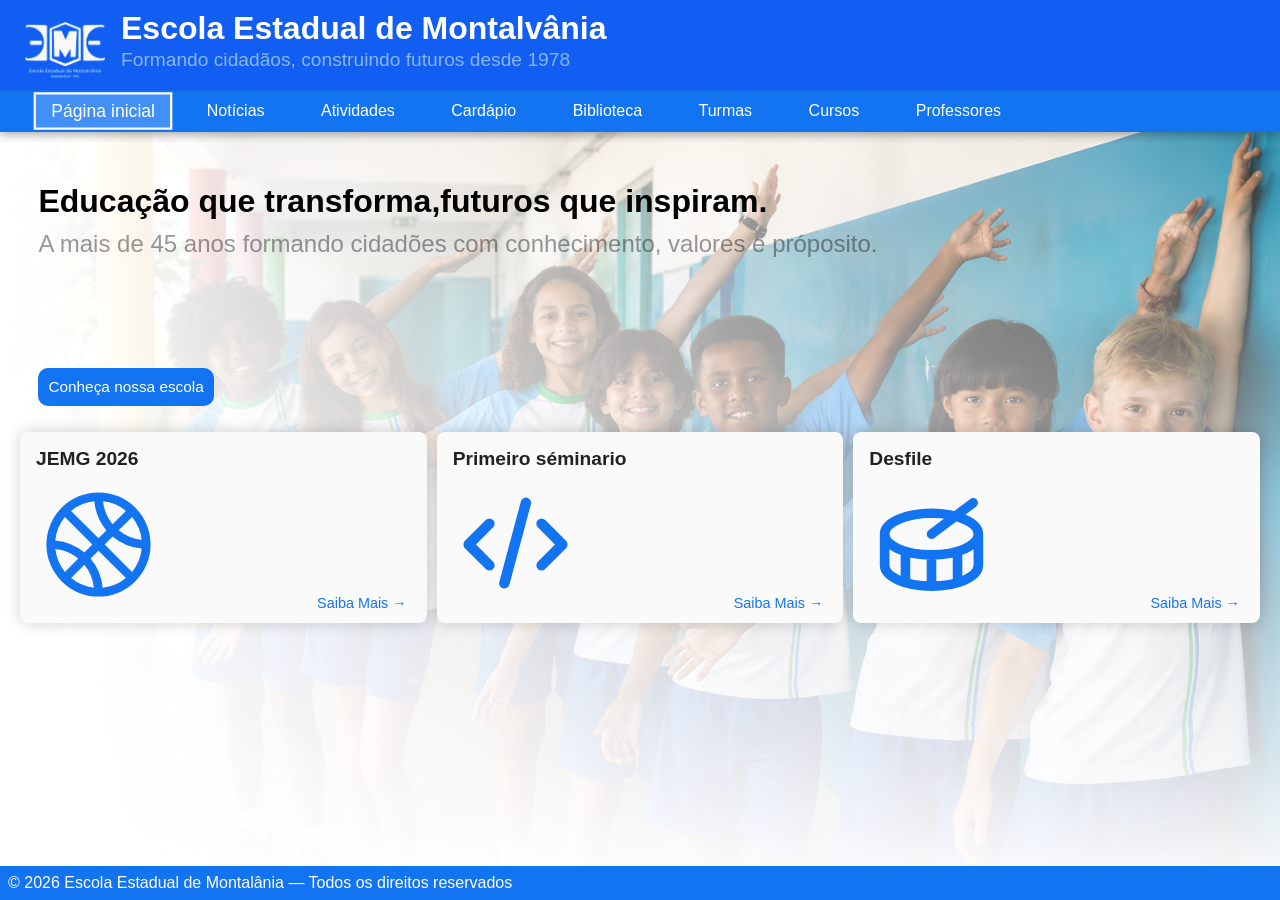
==== commit ace23f77: "suporte celular 1.0" ====
--- a/html/index.html
+++ b/html/index.html
@@ -88,13 +88,18 @@
             border-radius: 10px;
             transition: 0.3s ease;
             cursor: pointer;
+
         }
 
         /*muda o botao de lugar quando a tela é pequena*/
         @media (max-width: 600px) {
             #painel-botao {
-                left: auto;
-                right: 3%;
+                display: none
+            }
+
+            #painel{
+                text-align: center;
+                z-index: 0;
             }
         }
 
@@ -114,6 +119,13 @@
             gap: 10px;
             margin: 0px 20px 10px 20px;
             flex-wrap: wrap;
+        }
+
+        @media(max-width: 1051px) {
+            #destaques {
+                flex-direction: column;
+                gap: 20px;
+            }
         }
 
         .principal {
@@ -134,7 +146,6 @@
         }
 
         .principal h2 {
-            text-indent: 10px;
             color: #222;
             font-size: clamp(0.8rem, 2vw, 1.2rem);
             margin: 0 0 12px 0;
@@ -335,8 +346,8 @@
         <div id="painel">
         <div id="painel-img"><img src="../img/alunoginatr.png" alt="Alunos da nossa escola"></div>
             <div id="painel-texto">
-                <h1>Educação que transforma,<br>futuros que inspiram.</h1>
-                <h2>A mais de 45 anos formando<br> cidadões com conhecimento,<br> valores e próposito.</h2>
+                <h1>Educação que transforma,futuros que inspiram.</h1>
+                <h2>A mais de 45 anos formando cidadões com conhecimento, valores e próposito.</h2>
             </div>
             <div id="painel-botao">
                 <button>Conheça nossa escola</button>
@@ -407,11 +418,11 @@
             </div>
         </div>
     </main>
-    <footer id="rodade">
+    <div id="rodade">
         <p>
             © 2026 Escola Estadual de Montalânia — Todos os direitos reservados
         </p>
-    </footer>
+    </div>
     <script src="../js/index.js"></script>
 </body>
 
--- a/css/style.css
+++ b/css/style.css
@@ -8,11 +8,16 @@
     background-repeat: no-repeat;
     background-size: cover;
     z-index: 1;
+    height: 100vh;
+    display: flex;
+    flex-direction: column;
+    overflow-x: hidden;
 }
 
 header {
     background-color: #135EF2;
     color: white;
+    padding-top: 10px;
 }
 
 @media (max-width: 500px) {
@@ -39,13 +44,13 @@
     display: none;
     position: fixed;
     right: 20px;
-    top: 5px;
     background-color: #135EF2;
     border: none;
+    cursor: pointer;
 }
 
 .hamburguer-nav {
-    position: absolute;
+    position: fixed;
     right: 0;
     top: 55px;
     width: 170px;
@@ -182,10 +187,10 @@
     background-color: #1374F2;
     margin-bottom: 0%;
     padding: 8px;
-    bottom: 0;
+    margin-top: auto;
 }
 
-footer>p {
+#rodade>p {
     margin: 0;
     color: white;
 }
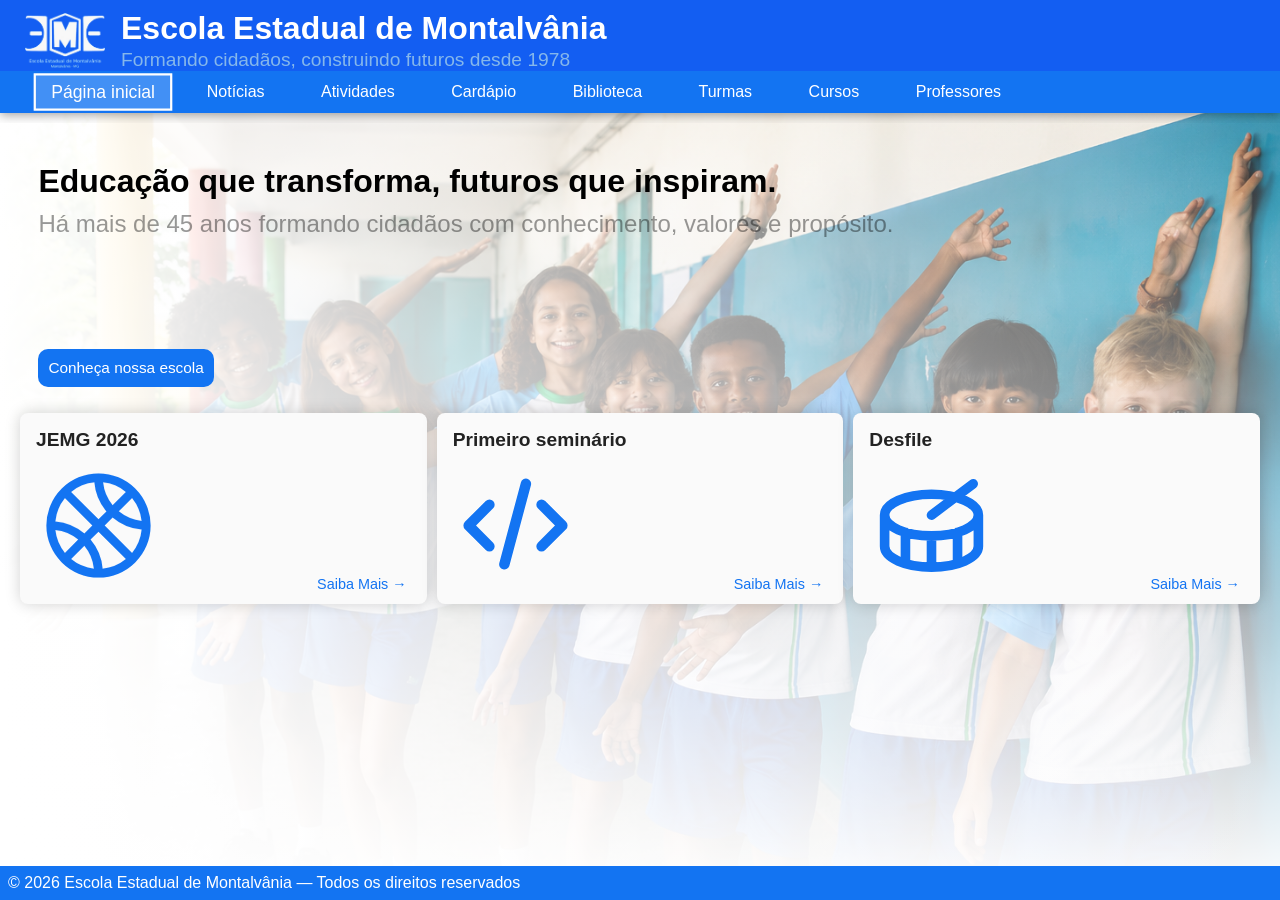
==== commit 7eae7a85: "Refatoração Geral com IA" ====
--- a/html/index.html
+++ b/html/index.html
@@ -7,310 +7,31 @@
     <title>E. E. Montalvânia</title>
     <link rel="shortcut icon" href="../img/escolaicon.ico" type="image/x-icon">
     <link rel="stylesheet" href="../css/style.css">
-    <style>
-        main {
-            display: grid;
-            gap: 26px;
-            align-items: flex-start;
-            max-width: 250vh;
-            grid-template-rows: auto 1fr auto;
-        }
-
-
-        #painel {
-            position: relative;
-            padding: 0%;
-            display: flex;
-            align-items: flex-start;
-            overflow: hidden;
-        }
-
-        #painel-img {
-            position: relative;
-            width: 100%;
-            display: block;
-        }
-
-        #painel-img img {
-            width: 100%;
-            display: block;
-        }
-
-        #painel-img::before {
-            content: "";
-            position: absolute;
-            inset: 0;
-            z-index: 0;
-        }
-
-        #painel-texto {
-            padding-top: 20px;
-            position: absolute;
-            top: 10%;
-            left: 3%;
-            right: 3%;
-            display: flex;
-            flex-direction: column;
-            gap: 10px;
-            z-index: 1;
-        }
-
-        #painel-texto h1 {
-            color: black;
-            font-size: clamp(1rem, 2.5vw, 5rem);
-            margin: 0;
-            z-index: 1;
-        }
-
-        #painel-texto h2 {
-            color: rgba(0, 0, 0, 0.4);
-            font-size: clamp(0.3rem, 2.0vw, 1.5rem);
-            font-weight: lighter;
-            margin: 0;
-            z-index: 1;
-        }
-
-
-        /* Botão no canto inferior esquerdo do painel */
-        #painel-botao {
-            position: absolute;
-            bottom: 10%;
-            left: 3%;
-        }
-
-        #painel-botao button {
-            width: fit-content;
-            color: white;
-            background-color: #1374f2;
-            padding: 10px;
-            font-size: clamp(0.3rem, 1.2vw, 1rem);
-            border: none;
-            border-radius: 10px;
-            transition: 0.3s ease;
-            cursor: pointer;
-
-        }
-
-        /*muda o botao de lugar quando a tela é pequena*/
-        @media (max-width: 600px) {
-            #painel-botao {
-                display: none
-            }
-
-            #painel{
-                text-align: center;
-                z-index: 0;
-            }
-        }
-
-        #painel-botao button:hover {
-            background-color: #1168d9;
-            transform: scale(1.1);
-            box-shadow: 0px 0px 15px rgba(55, 118, 255, 0.775);
-        }
-
-        #conteudo {
-            flex: 1;
-            text-align: justify;
-        }
-
-        #destaques {
-            display: flex;
-            gap: 10px;
-            margin: 0px 20px 10px 20px;
-            flex-wrap: wrap;
-        }
-
-        @media(max-width: 1051px) {
-            #destaques {
-                flex-direction: column;
-                gap: 20px;
-            }
-        }
-
-        .principal {
-            padding: 16px 16px 0 16px;
-            border-radius: 8px;
-            background-color: #FAFAFA;
-            flex: 1;
-            margin: 0 0 10px 0;
-            box-shadow: 0px 0px 15px rgba(0, 0, 0, 0.179);
-            position: relative;
-            overflow: hidden;
-            min-height: 175px;
-            display: flex;
-            flex-direction: column;
-            align-items: flex-start;
-            transition: 0.5s ease;
-            bottom: 30px;
-        }
-
-        .principal h2 {
-            color: #222;
-            font-size: clamp(0.8rem, 2vw, 1.2rem);
-            margin: 0 0 12px 0;
-            z-index: 1;
-        }
-
-        .principal svg {
-            width: 125px;
-            height: 125px;
-            object-fit: cover;
-            border-radius: 6px;
-            display: block;
-        }
-
-        .principal a {
-            position: absolute;
-            bottom: 12px;
-            right: 20px;
-            font-size: clamp(0.7rem, 1.5vw, 0.9rem);
-            text-decoration: none;
-            color: #1374f2;
-            transition: 0.5s ease;
-        }
-
-        .principal a:hover {
-            scale: 1.2;
-            text-decoration: underline;
-            color: #0e59bc;
-        }
-
-        .principal:hover {
-            background-color: #f2f2f2;
-            scale: 1.05;
-            bottom: 50px;
-            z-index: 3;
-        }
-
-        #sect-semi:hover #semi {
-            animation: shake 0.5s ease-in-out;
-        }
-
-        @keyframes shake {
-
-            0%,
-            100% {
-                transform: translateX(0);
-            }
-
-            20% {
-                transform: translateX(-8px);
-            }
-
-            40% {
-                transform: translateX(8px);
-            }
-
-            60% {
-                transform: translateX(-5px);
-            }
-
-            80% {
-                transform: translateX(5px);
-            }
-        }
-
-        @keyframes shakeup {
-
-            0%,
-            100% {
-                transform: translateY(0);
-            }
-
-            20% {
-                transform: translateY(-8px);
-            }
-
-            40% {
-                transform: translateY(8px);
-            }
-
-            60% {
-                transform: translateY(-5px);
-            }
-
-            80% {
-                transform: translateY(5px);
-            }
-        }
-
-        @keyframes shakeY {
-            0% {
-                rotate: -10deg;
-            }
-
-            20% {
-                rotate: 10deg;
-            }
-
-            40% {
-                rotate: -10deg;
-            }
-
-            60% {
-                rotate: 10deg;
-            }
-
-            80% {
-                rotate: -10deg;
-            }
-
-            100% {
-                rotate: none;
-            }
-        }
-
-        @keyframes rodar {
-            from {
-                rotate: 0deg;
-            }
-
-            to {
-                rotate: 180deg;
-            }
-        }
-
-        #caixa {
-            transition: 1s ease;
-        }
-
-        #sect-caixa:hover #caixa {
-            animation: shakeY 0.7s ease-in-out;
-        }
-
-        #sect-ball:hover #ball {
-            animation: rodar 0.7s ease-in-out;
-        }
-    </style>
 </head>
 
 <body>
-    <button class="buttonHAM">
-        <svg width="64px" height="64px" viewBox="0 -3.5 29 29" version="1.1" xmlns="http://www.w3.org/2000/svg"
-            xmlns:xlink="http://www.w3.org/1999/xlink" xmlns:sketch="http://www.bohemiancoding.com/sketch/ns"
-            fill="#ff0a0a" stroke="#ff0a0a">
+    <button class="buttonHAM" aria-label="Abrir menu de navegação">
+        <svg width="64px" height="64px" viewBox="0 -3.5 29 29" version="1.1"
+            xmlns="http://www.w3.org/2000/svg" fill="none" stroke="none">
+            <g fill="#ffffff" fill-rule="evenodd">
+                <path d="M598,227 L582,227 C580.896,227 580,227.896 580,229 C580,230.104 580.896,231 582,231
+                         L598,231 C599.104,231 600,230.104 600,229 C600,227.896 599.104,227 598,227 Z
+                         M598,219 L582,219 C580.896,219 580,219.896 580,221 C580,222.104 580.896,223 582,223
+                         L598,223 C599.104,223 600,222.104 600,221 C600,219.896 599.104,219 598,219 Z
+                         M582,215 L598,215 C599.104,215 600,214.104 600,213 C600,211.896 599.104,211 598,211
+                         L582,211 C580.896,211 580,211.896 580,213 C580,214.104 580.896,215 582,215 Z
+                         M574,226 C572.343,226 571,227.343 571,229 C571,230.657 572.343,232 574,232
+                         C575.657,232 577,230.657 577,229 C577,227.343 575.657,226 574,226 Z
+                         M574,218 C572.343,218 571,219.343 571,221 C571,222.657 572.343,224 574,224
+                         C575.657,224 577,222.657 577,221 C577,219.343 575.657,218 574,218 Z
+                         M574,210 C572.343,210 571,211.343 571,213 C571,214.657 572.343,216 574,216
+                         C575.657,216 577,214.657 577,213 C577,211.343 575.657,210 574,210 Z"
+                    transform="translate(-571, -210)"/>
+            </g>
+        </svg>
+    </button>
 
-            <g id="SVGRepo_bgCarrier" stroke-width="0" />
-
-            <g id="SVGRepo_tracerCarrier" stroke-linecap="round" stroke-linejoin="round" />
-
-            <g id="SVGRepo_iconCarrier">
-                <title>bullet-list</title>
-                <desc>Created with Sketch Beta.</desc>
-                <defs> </defs>
-                <g id="Page-1" stroke="none" stroke-width="1" fill="none" fill-rule="evenodd" sketch:type="MSPage">
-                    <g id="Icon-Set-Filled" sketch:type="MSLayerGroup" transform="translate(-571.000000, -210.000000)"
-                        fill="#ffffff">
-                        <path
-                            d="M598,227 L582,227 C580.896,227 580,227.896 580,229 C580,230.104 580.896,231 582,231 L598,231 C599.104,231 600,230.104 600,229 C600,227.896 599.104,227 598,227 L598,227 Z M598,219 L582,219 C580.896,219 580,219.896 580,221 C580,222.104 580.896,223 582,223 L598,223 C599.104,223 600,222.104 600,221 C600,219.896 599.104,219 598,219 L598,219 Z M582,215 L598,215 C599.104,215 600,214.104 600,213 C600,211.896 599.104,211 598,211 L582,211 C580.896,211 580,211.896 580,213 C580,214.104 580.896,215 582,215 L582,215 Z M574,226 C572.343,226 571,227.343 571,229 C571,230.657 572.343,232 574,232 C575.657,232 577,230.657 577,229 C577,227.343 575.657,226 574,226 L574,226 Z M574,218 C572.343,218 571,219.343 571,221 C571,222.657 572.343,224 574,224 C575.657,224 577,222.657 577,221 C577,219.343 575.657,218 574,218 L574,218 Z M574,210 C572.343,210 571,211.343 571,213 C571,214.657 572.343,216 574,216 C575.657,216 577,214.657 577,213 C577,211.343 575.657,210 574,210 L574,210 Z"
-                            id="bullet-list" sketch:type="MSShapeGroup"> </path>
-                    </g>
-                </g>
-            </g>
-
-        </svg></button>
-    <nav class="hamburguer-nav">
+    <nav class="hamburguer-nav" aria-label="Menu mobile">
         <div>
             <a class="pagsHAM" href="index.html" id="ativoHAM">Página inicial</a>
             <a class="pagsHAM" href="noti.html">Notícias</a>
@@ -322,16 +43,17 @@
             <a class="pagsHAM" href="profs.html">Professores</a>
         </div>
     </nav>
+
     <header>
         <div id="header-interno">
-            <img id="logo" src="../img/eemtv.png" alt="Logo">
+            <img id="logo" src="../img/eemtv.png" alt="Logo da Escola Estadual de Montalvânia">
             <div>
                 <h1>Escola Estadual de Montalvânia</h1>
                 <p>Formando cidadãos, construindo futuros desde 1978</p>
             </div>
         </div>
 
-        <nav class="navPC">
+        <nav class="navPC" aria-label="Menu principal">
             <a class="pags" href="index.html" id="ativo">Página inicial</a>
             <a class="pags" href="noti.html">Notícias</a>
             <a class="pags" href="atv.html">Atividades</a>
@@ -342,87 +64,83 @@
             <a class="pags" href="profs.html">Professores</a>
         </nav>
     </header>
+
     <main>
         <div id="painel">
-        <div id="painel-img"><img src="../img/alunoginatr.png" alt="Alunos da nossa escola"></div>
+            <div id="painel-img">
+                <img src="../img/alunoginatr.png" alt="Alunos da nossa escola">
+            </div>
             <div id="painel-texto">
-                <h1>Educação que transforma,futuros que inspiram.</h1>
-                <h2>A mais de 45 anos formando cidadões com conhecimento, valores e próposito.</h2>
+                <h1>Educação que transforma, futuros que inspiram.</h1>
+                <h2>Há mais de 45 anos formando cidadãos com conhecimento, valores e propósito.</h2>
             </div>
             <div id="painel-botao">
                 <button>Conheça nossa escola</button>
             </div>
-
         </div>
 
         <div id="conteudo">
             <div id="destaques">
+
                 <section id="sect-ball" class="principal">
-                    <h2>
-                        JEMG 2026
-                    </h2>
-                    <svg id="ball" fill="#1374f2" width="150px" height="150px" viewBox="-2.4 -2.4 28.80 28.80"
-                        id="Layer_1" data-name="Layer 1" xmlns="http://www.w3.org/2000/svg" stroke="#1374f2"
-                        stroke-width="0.00024000000000000003" transform="matrix(1, 0, 0, 1, 0, 0)rotate(0)">
-                        <g id="SVGRepo_bgCarrier" stroke-width="0"></g>
-                        <g id="SVGRepo_tracerCarrier" stroke-linecap="round" stroke-linejoin="round" stroke="#CCCCCC"
-                            stroke-width="0.144"></g>
-                        <g id="SVGRepo_iconCarrier">
-                            <path
-                                d="M20.506,20.454a11.975,11.975,0,0,0,0-16.908c-.009-.01-.011-.022-.021-.031s-.021-.012-.031-.021a11.975,11.975,0,0,0-16.907,0c-.01.009-.023.012-.032.022s-.013.022-.022.032a11.975,11.975,0,0,0,0,16.906c.009.01.012.023.022.032s.022.013.032.022a11.975,11.975,0,0,0,16.907,0c.01-.009.022-.011.031-.021S20.5,20.464,20.506,20.454Zm-18.449-7.4a9.927,9.927,0,0,1,5.275,2.2l-3.07,3.07A9.951,9.951,0,0,1,2.057,13.058Zm2.2-7.382L10.586,12,8.749,13.837a11.921,11.921,0,0,0-6.7-2.784A9.956,9.956,0,0,1,4.262,5.676Zm17.681,5.266a9.935,9.935,0,0,1-5.275-2.2l3.07-3.07A9.951,9.951,0,0,1,21.943,10.942Zm-6.689-3.61a9.927,9.927,0,0,1-2.2-5.275,9.951,9.951,0,0,1,5.266,2.2ZM13.836,8.75,12,10.586,5.676,4.262a9.956,9.956,0,0,1,5.377-2.214A11.933,11.933,0,0,0,13.836,8.75Zm-5.09,7.918a9.927,9.927,0,0,1,2.2,5.275,9.951,9.951,0,0,1-5.266-2.205Zm1.417-1.417L12,13.414l6.324,6.324a9.948,9.948,0,0,1-5.377,2.214A11.921,11.921,0,0,0,10.163,15.251ZM13.414,12l1.836-1.836a11.933,11.933,0,0,0,6.7,2.783,9.956,9.956,0,0,1-2.214,5.377Z">
-                            </path>
-                        </g>
+                    <h2>JEMG 2026</h2>
+                    <svg id="ball" fill="#1374f2" width="150px" height="150px"
+                        viewBox="-2.4 -2.4 28.80 28.80"
+                        xmlns="http://www.w3.org/2000/svg"
+                        stroke="#1374f2" stroke-width="0.024">
+                        <path d="M20.506,20.454a11.975,11.975,0,0,0,0-16.908c-.009-.01-.011-.022-.021-.031
+                                 s-.021-.012-.031-.021a11.975,11.975,0,0,0-16.907,0c-.01.009-.023.012-.032.022
+                                 s-.013.022-.022.032a11.975,11.975,0,0,0,0,16.906c.009.01.012.023.022.032
+                                 s.022.013.032.022a11.975,11.975,0,0,0,16.907,0c.01-.009.022-.011.031-.021
+                                 S20.5,20.464,20.506,20.454Zm-18.449-7.4a9.927,9.927,0,0,1,5.275,2.2l-3.07,3.07
+                                 A9.951,9.951,0,0,1,2.057,13.058Zm2.2-7.382L10.586,12,8.749,13.837
+                                 a11.921,11.921,0,0,0-6.7-2.784A9.956,9.956,0,0,1,4.262,5.676Zm17.681,5.266
+                                 a9.935,9.935,0,0,1-5.275-2.2l3.07-3.07A9.951,9.951,0,0,1,21.943,10.942Z
+                                 m-6.689-3.61a9.927,9.927,0,0,1-2.2-5.275,9.951,9.951,0,0,1,5.266,2.2Z
+                                 M13.836,8.75,12,10.586,5.676,4.262a9.956,9.956,0,0,1,5.377-2.214
+                                 A11.933,11.933,0,0,0,13.836,8.75Zm-5.09,7.918a9.927,9.927,0,0,1,2.2,5.275,
+                                 9.951,9.951,0,0,1-5.266-2.205Zm1.417-1.417L12,13.414l6.324,6.324
+                                 a9.948,9.948,0,0,1-5.377,2.214A11.921,11.921,0,0,0,10.163,15.251Z
+                                 M13.414,12l1.836-1.836a11.933,11.933,0,0,0,6.7,2.783,
+                                 9.956,9.956,0,0,1-2.214,5.377Z"/>
                     </svg>
                     <a href="#">Saiba Mais &rarr;</a>
                 </section>
+
                 <section id="sect-semi" class="principal">
-                    <h2>
-                        Primeiro séminario
-                    </h2>
-                    <svg id="semi" width="150px" height="150px" viewBox="0 0 24.00 24.00" fill="none"
-                        xmlns="http://www.w3.org/2000/svg" stroke="#1374f2" transform="rotate(0)">
-                        <g id="SVGRepo_bgCarrier" stroke-width="0"></g>
-                        <g id="SVGRepo_tracerCarrier" stroke-linecap="round" stroke-linejoin="round" stroke="#CCCCCC"
-                            stroke-width="1.152"></g>
-                        <g id="SVGRepo_iconCarrier">
-                            <path d="M7 8L3 12L7 16" stroke="#1374f2" stroke-width="2" stroke-linecap="round"
-                                stroke-linejoin="round"></path>
-                            <path d="M17 8L21 12L17 16" stroke="#1374f2" stroke-width="2" stroke-linecap="round"
-                                stroke-linejoin="round"></path>
-                            <path d="M14 4L9.8589 19.4548" stroke="#1374f2" stroke-width="2" stroke-linecap="round"
-                                stroke-linejoin="round"></path>
-                        </g>
+                    <h2>Primeiro seminário</h2>
+                    <svg id="semi" width="150px" height="150px" viewBox="0 0 24 24"
+                        fill="none" xmlns="http://www.w3.org/2000/svg">
+                        <path d="M7 8L3 12L7 16"  stroke="#1374f2" stroke-width="2" stroke-linecap="round" stroke-linejoin="round"/>
+                        <path d="M17 8L21 12L17 16" stroke="#1374f2" stroke-width="2" stroke-linecap="round" stroke-linejoin="round"/>
+                        <path d="M14 4L9.8589 19.4548" stroke="#1374f2" stroke-width="2" stroke-linecap="round" stroke-linejoin="round"/>
                     </svg>
                     <a href="#">Saiba Mais &rarr;</a>
                 </section>
+
                 <section id="sect-caixa" class="principal">
-                    <article>
-                        <h2>
-                            Desfile
-                        </h2>
-                        <svg id="caixa" width="150px" height="150px" viewBox="0 0 24.00 24.00" fill="none"
-                            xmlns="http://www.w3.org/2000/svg" stroke="#1374f2">
-                            <g id="SVGRepo_bgCarrier" stroke-width="0"></g>
-                            <g id="SVGRepo_tracerCarrier" stroke-linecap="round" stroke-linejoin="round"
-                                stroke="#1374f2" stroke-width="0.672"></g>
-                            <g id="SVGRepo_iconCarrier">
-                                <path
-                                    d="M21 10C21 12.2091 16.9706 14 12 14M21 10C21 7.79086 16.9706 6 12 6C7.02944 6 3 7.79086 3 10M21 10V16C21 18.2091 16.9706 20 12 20M12 14C7.02944 14 3 12.2091 3 10M12 14V20M3 10V16C3 18.2091 7.02944 20 12 20M7 19.3264V13.3264M17 19.3264V13.3264M12 10L20 4"
-                                    stroke="#1374f2" stroke-width="1.848" stroke-linecap="round"
-                                    stroke-linejoin="round"></path>
-                            </g>
-                        </svg>
-                        <a href="#">Saiba Mais &rarr;</a>
-                    </article>
+                    <h2>Desfile</h2>
+                    <svg id="caixa" width="150px" height="150px" viewBox="0 0 24 24"
+                        fill="none" xmlns="http://www.w3.org/2000/svg">
+                        <path d="M21 10C21 12.2091 16.9706 14 12 14M21 10C21 7.79086 16.9706 6 12 6
+                                 C7.02944 6 3 7.79086 3 10M21 10V16C21 18.2091 16.9706 20 12 20
+                                 M12 14C7.02944 14 3 12.2091 3 10M12 14V20
+                                 M3 10V16C3 18.2091 7.02944 20 12 20
+                                 M7 19.3264V13.3264M17 19.3264V13.3264M12 10L20 4"
+                            stroke="#1374f2" stroke-width="1.848"
+                            stroke-linecap="round" stroke-linejoin="round"/>
+                    </svg>
+                    <a href="#">Saiba Mais &rarr;</a>
                 </section>
+
             </div>
         </div>
     </main>
-    <div id="rodade">
-        <p>
-            © 2026 Escola Estadual de Montalânia — Todos os direitos reservados
-        </p>
+
+    <div id="rodape">
+        <p>© 2026 Escola Estadual de Montalvânia — Todos os direitos reservados</p>
     </div>
+
     <script src="../js/index.js"></script>
 </body>
 
--- a/css/style.css
+++ b/css/style.css
@@ -1,52 +1,111 @@
-body {
+/* =========================================
+   1. CONFIGURAÇÕES GERAIS E BODY
+   ========================================= */
+   body {
     font-family: Arial, Helvetica, sans-serif;
     margin: 0;
-    background:linear-gradient(to right, rgb(255, 255, 255), transparent),
-    linear-gradient(to top, rgb(255, 255, 255), transparent), url(../img/alunoginafull.png);
-    background-position-x: center;
-    background-position-y:50% ;
+    background:
+        linear-gradient(to right, rgb(255, 255, 255), transparent),
+        linear-gradient(to top, rgb(255, 255, 255), transparent),
+        url(../img/alunoginafull.png);
+    background-position: center 50%;
     background-repeat: no-repeat;
     background-size: cover;
-    z-index: 1;
     height: 100vh;
     display: flex;
     flex-direction: column;
     overflow-x: hidden;
 }
 
+/* =========================================
+   2. CABEÇALHO (HEADER) E LOGO
+   ========================================= */
 header {
     background-color: #135EF2;
     color: white;
     padding-top: 10px;
 }
 
-@media (max-width: 500px) {
-    #header-interno {
-        flex-direction: column;
-        align-items: center;
-        text-align: center;
-        
-    }
-    #logo {
-        padding-top: 20px;
-    }
-}
-
-@media (min-width:500px){
-    #header-interno {
-    padding: 33%;
-    }
-}
-
+#header-interno {
+    display: flex;
+    align-items: center;
+    gap: 16px;
+    padding: 0 25px;
+    flex-wrap: wrap;
+}
+
+#logo {
+    width: clamp(60px, 80px, 90px);
+}
+
+#header-interno h1 {
+    margin: 0 0 2px;
+    font-size: clamp(1rem, 2.5vw, 2.5rem);
+}
+
+#header-interno p {
+    margin: 0;
+    color: #85B7EB;
+    font-size: clamp(0.7rem, 1.5vw, 1.5rem);
+}
+
+/* =========================================
+   3. NAVEGAÇÃO DESKTOP
+   ========================================= */
+.navPC {
+    background-color: #1374F2;
+    padding: 4px 30px;
+    position: relative;
+    z-index: 2;
+    box-shadow: 0px 2px 10px rgba(0, 0, 0, 0.377);
+    clip-path: inset(0px -10px -10px -10px);
+}
+
+.pags {
+    color: white;
+    text-decoration: none;
+    margin: 0 10px;
+    padding: 6px 14px;
+    border: 2px solid transparent;
+    transition: 0.3s ease;
+    display: inline-block;
+}
+
+.pags:hover {
+    border-color: white;
+    background-color: rgba(255, 255, 255, 0.1);
+    transform: scale(1.3);
+    box-shadow: 5px 5px 10px rgba(0, 0, 0, 0.285);
+}
+
+.pags:active {
+    border-color: #85B7EB;
+    color: #85B7EB;
+    transform: scale(1);
+    transition: 0.1s;
+}
+
+#ativo {
+    border-color: white;
+    background-color: rgba(255, 255, 255, 0.2);
+    pointer-events: none;
+    cursor: default;
+    scale: 1.1;
+}
+
+/* =========================================
+   4. NAVEGAÇÃO MOBILE (HAMBURGUER)
+   ========================================= */
 .buttonHAM {
     height: 40px;
     width: 40px;
-    display: none;
+    display: none; /* Exibido via media query */
     position: fixed;
     right: 20px;
     background-color: #135EF2;
     border: none;
     cursor: pointer;
+    z-index: 5;
 }
 
 .hamburguer-nav {
@@ -61,8 +120,11 @@
     padding: 5px 10px 5px 12px;
     border-radius: 10px 0 0 10px;
     line-height: 30px;
-    transition: all 0.5s ease-in-out;
-
+    transition: right 0.5s ease-in-out;
+}
+
+.hamburguer-nav > div {
+    display: grid;
 }
 
 .pagsHAM {
@@ -78,90 +140,175 @@
     background-color: #3584eb;
     padding-left: 10px;
     border: 2px solid white;
-
-}
-
-.hamburguer-nav>div {
+}
+
+/* =========================================
+   5. ESTRUTURA PRINCIPAL (MAIN E PAINEL)
+   ========================================= */
+main {
     display: grid;
-}
-
-@media (max-width: 1051px) {
-    .buttonHAM {
-        display: flex;
-    }
-
-    .navPC {
-        display: none;
-    }
-
-    .hamburguer-nav {
-        display: none;
-    }
-}
-
-#header-interno {
-    display: flex;
-    align-items: center;
-    gap: 16px;
-    padding: 0px 25px 0px 25px;
-    flex-wrap: wrap; /* permite quebrar em telas pequenas */
-}
-
-#logo {
-    width: clamp(60px, 80px, 90px); /* diminui com a tela */
-}
-
-#header-interno h1 {
-    margin-top: 0%;
-    margin-bottom: 2px;
-    font-size: clamp(1rem, 2.5vw, 2.5rem); /* diminui com a tela */
-}
-
-#header-interno p {
-    margin-top: 0%;
-    color: #85B7EB;
-    font-size: clamp(0.7rem, 1.5vw, 1.5rem); /* diminui com a tela */
-}
-
-.navPC {
+    gap: 26px;
+    align-items: flex-start;
+    max-width: 250vh;
+    grid-template-rows: auto 1fr auto;
+}
+
+#painel {
+    position: relative;
+    padding: 0;
+    display: flex;
+    align-items: flex-start;
+    overflow: hidden;
+}
+
+#painel-img {
+    position: relative;
+    width: 100%;
+    display: block;
+}
+
+#painel-img img {
+    width: 100%;
+    display: block;
+}
+
+#painel-texto {
+    padding-top: 20px;
+    position: absolute;
+    top: 10%;
+    left: 3%;
+    right: 3%;
+    display: flex;
+    flex-direction: column;
+    gap: 10px;
+    z-index: 1;
+}
+
+#painel-texto h1 {
+    color: black;
+    font-size: clamp(1rem, 2.5vw, 5rem);
+    margin: 0;
+}
+
+#painel-texto h2 {
+    color: rgba(0, 0, 0, 0.4);
+    font-size: clamp(0.3rem, 2vw, 1.5rem);
+    font-weight: lighter;
+    margin: 0;
+}
+
+#painel-botao {
+    position: absolute;
+    bottom: 10%;
+    left: 3%;
+}
+
+#painel-botao button {
+    width: fit-content;
+    color: white;
+    background-color: #1374f2;
+    padding: 10px;
+    font-size: clamp(0.3rem, 1.2vw, 1rem);
+    border: none;
+    border-radius: 10px;
+    transition: 0.3s ease;
+    cursor: pointer;
+}
+
+#painel-botao button:hover {
+    background-color: #1168d9;
+    transform: scale(1.1);
+    box-shadow: 0px 0px 15px rgba(55, 118, 255, 0.775);
+}
+
+/* =========================================
+   6. CONTEÚDO E DESTAQUES (CARDS)
+   ========================================= */
+#conteudo {
+    flex: 1;
+    text-align: justify;
+}
+
+#destaques {
+    display: flex;
+    gap: 10px;
+    margin: 0 20px 10px;
+    flex-wrap: wrap;
+}
+
+.principal {
+    padding: 16px 16px 0;
+    border-radius: 8px;
+    background-color: #FAFAFA;
+    flex: 1;
+    margin: 0 0 10px;
+    box-shadow: 0px 0px 15px rgba(0, 0, 0, 0.179);
+    position: relative;
+    overflow: hidden;
+    min-height: 175px;
+    display: flex;
+    flex-direction: column;
+    align-items: flex-start;
+    transition: 0.5s ease;
+    bottom: 30px;
+}
+
+.principal:hover {
+    background-color: #f2f2f2;
+    scale: 1.05;
+    bottom: 50px;
+    z-index: 3;
+}
+
+.principal h2 {
+    color: #222;
+    font-size: clamp(0.8rem, 2vw, 1.2rem);
+    margin: 0 0 12px;
+    z-index: 1;
+}
+
+.principal svg {
+    width: 125px;
+    height: 125px;
+    object-fit: cover;
+    border-radius: 6px;
+    display: block;
+}
+
+.principal a {
+    position: absolute;
+    bottom: 12px;
+    right: 20px;
+    font-size: clamp(0.7rem, 1.5vw, 0.9rem);
+    text-decoration: none;
+    color: #1374f2;
+    transition: 0.5s ease;
+}
+
+.principal a:hover {
+    scale: 1.2;
+    text-decoration: underline;
+    color: #0e59bc;
+}
+
+/* Interações específicas dos cards */
+#caixa { transition: 1s ease; }
+#sect-caixa:hover #caixa { animation: shakeY 0.7s ease-in-out; }
+#sect-semi:hover #semi   { animation: shake 0.5s ease-in-out; }
+#sect-ball:hover #ball   { animation: rodar 0.7s ease-in-out; }
+
+/* =========================================
+   7. RODAPÉ (FOOTER) E REDES SOCIAIS
+   ========================================= */
+#rodape {
     background-color: #1374F2;
-    padding: 4px 30px;
-    position: relative; /* necessário para o z-index funcionar */
-    z-index: 2;
-    box-shadow: 0px 2px 10px rgba(0, 0, 0, 0.377); /* sombra para baixo */
-    clip-path: inset(0px -10px -10px -10px); /* corta sombra de cima, libera os outros lados */
-}
-
-.pags {
-    color: white;
-    text-decoration: none;
-    margin: 0 10px;
-    padding: 6px 14px;
-    border: 2px solid transparent;
-    transition: 0.3s ease;
-    display: inline-block;
-}
-
-.pags:hover {
-    border-color: white;
-    background-color: rgba(255, 255, 255, 0.1);
-    transform: scale(1.3);
-    box-shadow: 5px 5px 10px rgba(0, 0, 0, 0.285);
-}
-
-.pags:active {
-    border-color: #85B7EB;
-    color: #85B7EB;
-    transform: scale(1);
-    transition: 0.1s;
-}
-
-#ativo {
-    border-color: white;
-    background-color: rgba(255, 255, 255, 0.2);
-    pointer-events: none;
-    cursor: default;
-    scale: calc(1.1);
+    padding: 8px;
+    margin-top: auto;
+}
+
+#rodape > p {
+    margin: 0;
+    color: white;
 }
 
 .redes {
@@ -170,7 +317,7 @@
     vertical-align: middle;
     color: white;
     margin: 0;
-    padding: 2px 2px;
+    padding: 2px;
     border: 2px solid transparent;
     transition: 0.3s ease;
     display: inline-block;
@@ -183,14 +330,99 @@
     box-shadow: 5px 5px 10px rgba(0, 0, 0, 0.285);
 }
 
-#rodade {
-    background-color: #1374F2;
-    margin-bottom: 0%;
-    padding: 8px;
-    margin-top: auto;
-}
-
-#rodade>p {
-    margin: 0;
-    color: white;
+/* =========================================
+   8. ANIMAÇÕES (KEYFRAMES)
+   ========================================= */
+@keyframes shake {
+    0%, 100% { transform: translateX(0); }
+    20%       { transform: translateX(-8px); }
+    40%       { transform: translateX(8px); }
+    60%       { transform: translateX(-5px); }
+    80%       { transform: translateX(5px); }
+}
+
+@keyframes shakeY {
+    0%   { rotate: -10deg; }
+    20%  { rotate: 10deg; }
+    40%  { rotate: -10deg; }
+    60%  { rotate: 10deg; }
+    80%  { rotate: -10deg; }
+    100% { rotate: 0deg; } /* Corrigido: "none" é inválido */
+}
+
+@keyframes rodar {
+    from { rotate: 0deg; }
+    to   { rotate: 180deg; }
+}
+
+/* =========================================
+   9. MEDIA QUERIES — DESKTOP-FIRST
+   ========================================= */
+
+/* --- Tablets em pé e abaixo (≤1051px) --- */
+@media (max-width: 1051px) {
+    /* Navegação: esconde PC, exibe hamburguer */
+    .navPC     { display: none; }
+    .buttonHAM { display: flex; }
+
+    /* Painel principal */
+    #painel {
+        text-align: center;
+        z-index: 0;
+    }
+
+    #painel-botao { display: none; }
+
+    /* Cards em coluna */
+    #destaques {
+        flex-direction: column;
+        gap: 20px;
+    }
+}
+
+/* --- Tablets menores / paisagem de celular (≤768px) --- */
+@media (max-width: 768px) {
+    #painel-texto h1 {
+        font-size: clamp(0.9rem, 4vw, 2rem);
+    }
+
+    #painel-texto h2 {
+        font-size: clamp(0.6rem, 3vw, 1rem);
+    }
+
+    .principal {
+        min-height: 150px;
+    }
+}
+
+/* --- Celulares (≤500px) --- */
+@media (max-width: 500px) {
+    #header-interno {
+        flex-direction: column;
+        align-items: center;
+        text-align: center;
+    }
+
+    #logo {
+        padding-top: 20px;
+    }
+
+    .hamburguer-nav {
+        top: 100px; /* Evita sobrepor o header empilhado */
+    }
+
+    #destaques {
+        margin: 0 10px 10px;
+    }
+}
+
+/* --- Celulares muito pequenos (≤360px) --- */
+@media (max-width: 360px) {
+    #header-interno h1 {
+        font-size: 0.9rem;
+    }
+
+    #header-interno p {
+        font-size: 0.65rem;
+    }
 }
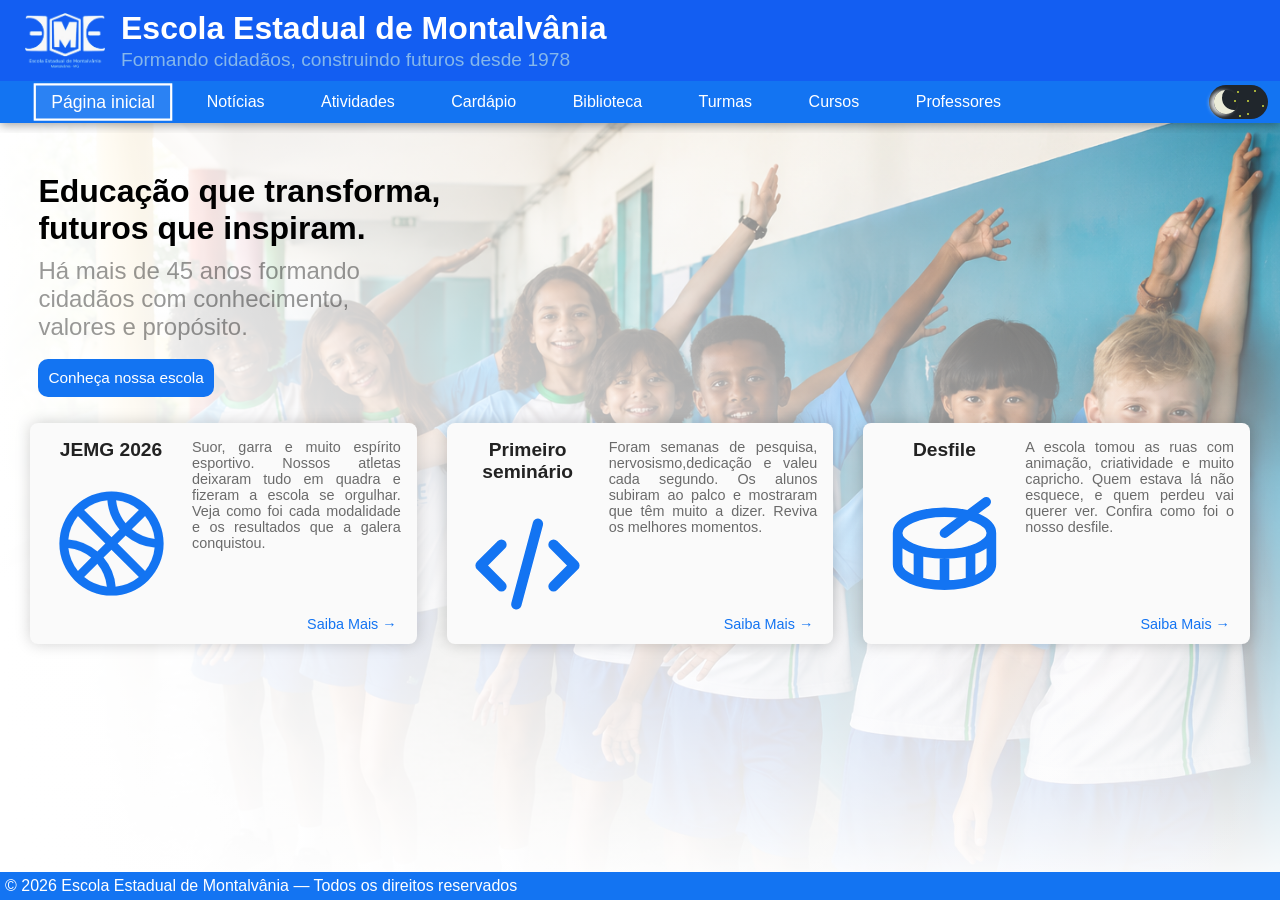
==== commit a71c2192: "resolução de bugs e modo escuro adicionado" ====
--- a/html/index.html
+++ b/html/index.html
@@ -11,8 +11,8 @@
 
 <body>
     <button class="buttonHAM" aria-label="Abrir menu de navegação">
-        <svg width="64px" height="64px" viewBox="0 -3.5 29 29" version="1.1"
-            xmlns="http://www.w3.org/2000/svg" fill="none" stroke="none">
+        <svg width="64px" height="64px" viewBox="0 -3.5 29 29" version="1.1" xmlns="http://www.w3.org/2000/svg"
+            fill="none" stroke="none">
             <g fill="#ffffff" fill-rule="evenodd">
                 <path d="M598,227 L582,227 C580.896,227 580,227.896 580,229 C580,230.104 580.896,231 582,231
                          L598,231 C599.104,231 600,230.104 600,229 C600,227.896 599.104,227 598,227 Z
@@ -26,11 +26,10 @@
                          C575.657,224 577,222.657 577,221 C577,219.343 575.657,218 574,218 Z
                          M574,210 C572.343,210 571,211.343 571,213 C571,214.657 572.343,216 574,216
                          C575.657,216 577,214.657 577,213 C577,211.343 575.657,210 574,210 Z"
-                    transform="translate(-571, -210)"/>
+                    transform="translate(-571, -210)" />
             </g>
         </svg>
     </button>
-
     <nav class="hamburguer-nav" aria-label="Menu mobile">
         <div>
             <a class="pagsHAM" href="index.html" id="ativoHAM">Página inicial</a>
@@ -42,6 +41,11 @@
             <a class="pagsHAM" href="cursos.html">Cursos</a>
             <a class="pagsHAM" href="profs.html">Professores</a>
         </div>
+        <label for="switch" class="switch switch-mobile">
+            <input id="switch-mobile-input" type="checkbox" />
+            <span class="slider"></span>
+            <span class="decoration"></span>
+        </label>
     </nav>
 
     <header>
@@ -51,18 +55,28 @@
                 <h1>Escola Estadual de Montalvânia</h1>
                 <p>Formando cidadãos, construindo futuros desde 1978</p>
             </div>
+
         </div>
 
         <nav class="navPC" aria-label="Menu principal">
-            <a class="pags" href="index.html" id="ativo">Página inicial</a>
-            <a class="pags" href="noti.html">Notícias</a>
-            <a class="pags" href="atv.html">Atividades</a>
-            <a class="pags" href="cardp.html">Cardápio</a>
-            <a class="pags" href="bibli.html">Biblioteca</a>
-            <a class="pags" href="turmas.html">Turmas</a>
-            <a class="pags" href="cursos.html">Cursos</a>
-            <a class="pags" href="profs.html">Professores</a>
+            <div class="nav-links">
+                <a class="pags" href="index.html" id="ativo">Página inicial</a>
+                <a class="pags" href="noti.html">Notícias</a>
+                <a class="pags" href="atv.html">Atividades</a>
+                <a class="pags" href="cardp.html">Cardápio</a>
+                <a class="pags" href="bibli.html">Biblioteca</a>
+                <a class="pags" href="turmas.html">Turmas</a>
+                <a class="pags" href="cursos.html">Cursos</a>
+                <a class="pags" href="profs.html">Professores</a>
+            </div>
+            <label for="switch" class="switch">
+                <input id="switch" type="checkbox" />
+                <span class="slider"></span>
+                <span class="decoration"></span>
+            </label>
+
         </nav>
+
     </header>
 
     <main>
@@ -71,8 +85,10 @@
                 <img src="../img/alunoginatr.png" alt="Alunos da nossa escola">
             </div>
             <div id="painel-texto">
-                <h1>Educação que transforma, futuros que inspiram.</h1>
-                <h2>Há mais de 45 anos formando cidadãos com conhecimento, valores e propósito.</h2>
+                <h1 class="texto-adaptavel">Educação que transforma,<br class="quebra-desktop"> futuros que inspiram.
+                </h1>
+                <h2 class="texto-adaptavel">Há mais de 45 anos formando<br class="quebra-desktop"> cidadãos com
+                    conhecimento,<br class="quebra-desktop"> valores e propósito.</h2>
             </div>
             <div id="painel-botao">
                 <button>Conheça nossa escola</button>
@@ -81,62 +97,74 @@
 
         <div id="conteudo">
             <div id="destaques">
-
                 <section id="sect-ball" class="principal">
-                    <h2>JEMG 2026</h2>
-                    <svg id="ball" fill="#1374f2" width="150px" height="150px"
-                        viewBox="-2.4 -2.4 28.80 28.80"
-                        xmlns="http://www.w3.org/2000/svg"
-                        stroke="#1374f2" stroke-width="0.024">
-                        <path d="M20.506,20.454a11.975,11.975,0,0,0,0-16.908c-.009-.01-.011-.022-.021-.031
-                                 s-.021-.012-.031-.021a11.975,11.975,0,0,0-16.907,0c-.01.009-.023.012-.032.022
-                                 s-.013.022-.022.032a11.975,11.975,0,0,0,0,16.906c.009.01.012.023.022.032
-                                 s.022.013.032.022a11.975,11.975,0,0,0,16.907,0c.01-.009.022-.011.031-.021
-                                 S20.5,20.464,20.506,20.454Zm-18.449-7.4a9.927,9.927,0,0,1,5.275,2.2l-3.07,3.07
-                                 A9.951,9.951,0,0,1,2.057,13.058Zm2.2-7.382L10.586,12,8.749,13.837
-                                 a11.921,11.921,0,0,0-6.7-2.784A9.956,9.956,0,0,1,4.262,5.676Zm17.681,5.266
-                                 a9.935,9.935,0,0,1-5.275-2.2l3.07-3.07A9.951,9.951,0,0,1,21.943,10.942Z
-                                 m-6.689-3.61a9.927,9.927,0,0,1-2.2-5.275,9.951,9.951,0,0,1,5.266,2.2Z
-                                 M13.836,8.75,12,10.586,5.676,4.262a9.956,9.956,0,0,1,5.377-2.214
-                                 A11.933,11.933,0,0,0,13.836,8.75Zm-5.09,7.918a9.927,9.927,0,0,1,2.2,5.275,
-                                 9.951,9.951,0,0,1-5.266-2.205Zm1.417-1.417L12,13.414l6.324,6.324
-                                 a9.948,9.948,0,0,1-5.377,2.214A11.921,11.921,0,0,0,10.163,15.251Z
-                                 M13.414,12l1.836-1.836a11.933,11.933,0,0,0,6.7,2.783,
-                                 9.956,9.956,0,0,1-2.214,5.377Z"/>
-                    </svg>
+                    <div class="principal-icone">
+                        <h2>JEMG 2026</h2>
+                        <svg id="ball" fill="#1374f2" width="150px" height="150px" viewBox="-2.4 -2.4 28.80 28.80"
+                            xmlns="http://www.w3.org/2000/svg" stroke="#1374f2" stroke-width="0.024">
+                            <path d="M20.506,20.454a11.975,11.975,0,0,0,0-16.908c-.009-.01-.011-.022-.021-.031
+                                     s-.021-.012-.031-.021a11.975,11.975,0,0,0-16.907,0c-.01.009-.023.012-.032.022
+                                     s-.013.022-.022.032a11.975,11.975,0,0,0,0,16.906c.009.01.012.023.022.032
+                                     s.022.013.032.022a11.975,11.975,0,0,0,16.907,0c.01-.009.022-.011.031-.021
+                                     S20.5,20.464,20.506,20.454Zm-18.449-7.4a9.927,9.927,0,0,1,5.275,2.2l-3.07,3.07
+                                     A9.951,9.951,0,0,1,2.057,13.058Zm2.2-7.382L10.586,12,8.749,13.837
+                                     a11.921,11.921,0,0,0-6.7-2.784A9.956,9.956,0,0,1,4.262,5.676Zm17.681,5.266
+                                     a9.935,9.935,0,0,1-5.275-2.2l3.07-3.07A9.951,9.951,0,0,1,21.943,10.942Z
+                                     m-6.689-3.61a9.927,9.927,0,0,1-2.2-5.275,9.951,9.951,0,0,1,5.266,2.2Z
+                                     M13.836,8.75,12,10.586,5.676,4.262a9.956,9.956,0,0,1,5.377-2.214
+                                     A11.933,11.933,0,0,0,13.836,8.75Zm-5.09,7.918a9.927,9.927,0,0,1,2.2,5.275,
+                                     9.951,9.951,0,0,1-5.266-2.205Zm1.417-1.417L12,13.414l6.324,6.324
+                                     a9.948,9.948,0,0,1-5.377,2.214A11.921,11.921,0,0,0,10.163,15.251Z
+                                     M13.414,12l1.836-1.836a11.933,11.933,0,0,0,6.7,2.783,
+                                     9.956,9.956,0,0,1-2.214,5.377Z" />
+                        </svg>
+                    </div>
+                    <p>Suor, garra e muito espírito esportivo. Nossos atletas deixaram tudo em quadra e fizeram a escola
+                        se orgulhar. Veja como foi cada modalidade e os resultados que a galera conquistou.</p>
                     <a href="#">Saiba Mais &rarr;</a>
                 </section>
 
                 <section id="sect-semi" class="principal">
-                    <h2>Primeiro seminário</h2>
-                    <svg id="semi" width="150px" height="150px" viewBox="0 0 24 24"
-                        fill="none" xmlns="http://www.w3.org/2000/svg">
-                        <path d="M7 8L3 12L7 16"  stroke="#1374f2" stroke-width="2" stroke-linecap="round" stroke-linejoin="round"/>
-                        <path d="M17 8L21 12L17 16" stroke="#1374f2" stroke-width="2" stroke-linecap="round" stroke-linejoin="round"/>
-                        <path d="M14 4L9.8589 19.4548" stroke="#1374f2" stroke-width="2" stroke-linecap="round" stroke-linejoin="round"/>
-                    </svg>
+                    <div class="principal-icone">
+                        <h2>Primeiro<br> seminário</h2>
+                        <svg id="semi" width="150px" height="150px" viewBox="0 0 24 24" fill="none"
+                            xmlns="http://www.w3.org/2000/svg">
+                            <path d="M7 8L3 12L7 16" stroke="#1374f2" stroke-width="2" stroke-linecap="round"
+                                stroke-linejoin="round" />
+                            <path d="M17 8L21 12L17 16" stroke="#1374f2" stroke-width="2" stroke-linecap="round"
+                                stroke-linejoin="round" />
+                            <path d="M14 4L9.8589 19.4548" stroke="#1374f2" stroke-width="2" stroke-linecap="round"
+                                stroke-linejoin="round" />
+                        </svg>
+                    </div>
+                    <p>Foram semanas de pesquisa, nervosismo,dedicação e valeu cada segundo. Os alunos subiram ao palco
+                        e mostraram que têm muito a dizer. Reviva os melhores momentos.</p>
                     <a href="#">Saiba Mais &rarr;</a>
                 </section>
 
                 <section id="sect-caixa" class="principal">
-                    <h2>Desfile</h2>
-                    <svg id="caixa" width="150px" height="150px" viewBox="0 0 24 24"
-                        fill="none" xmlns="http://www.w3.org/2000/svg">
-                        <path d="M21 10C21 12.2091 16.9706 14 12 14M21 10C21 7.79086 16.9706 6 12 6
-                                 C7.02944 6 3 7.79086 3 10M21 10V16C21 18.2091 16.9706 20 12 20
-                                 M12 14C7.02944 14 3 12.2091 3 10M12 14V20
-                                 M3 10V16C3 18.2091 7.02944 20 12 20
-                                 M7 19.3264V13.3264M17 19.3264V13.3264M12 10L20 4"
-                            stroke="#1374f2" stroke-width="1.848"
-                            stroke-linecap="round" stroke-linejoin="round"/>
-                    </svg>
+                    <div class="principal-icone">
+                        <h2>Desfile</h2>
+                        <svg id="caixa" width="150px" height="150px" viewBox="0 0 24 24" fill="none"
+                            xmlns="http://www.w3.org/2000/svg">
+                            <path d="M21 10C21 12.2091 16.9706 14 12 14M21 10C21 7.79086 16.9706 6 12 6
+                                     C7.02944 6 3 7.79086 3 10M21 10V16C21 18.2091 16.9706 20 12 20
+                                     M12 14C7.02944 14 3 12.2091 3 10M12 14V20
+                                     M3 10V16C3 18.2091 7.02944 20 12 20
+                                     M7 19.3264V13.3264M17 19.3264V13.3264M12 10L20 4" stroke="#1374f2"
+                                stroke-width="1.848" stroke-linecap="round" stroke-linejoin="round" />
+                        </svg>
+                    </div>
+                    <p>A escola tomou as ruas com animação, criatividade e muito capricho. Quem estava lá não esquece, e
+                        quem perdeu vai querer ver. Confira como foi o nosso desfile.</p>
                     <a href="#">Saiba Mais &rarr;</a>
                 </section>
 
             </div>
         </div>
+        <button id="botao-mobile">Conheça nossa escola</button>
     </main>
-
+    
     <div id="rodape">
         <p>© 2026 Escola Estadual de Montalvânia — Todos os direitos reservados</p>
     </div>
--- a/css/style.css
+++ b/css/style.css
@@ -1,3 +1,26 @@
+:root {
+    --bg-card: #FAFAFA;
+    --bg-card-hover: #f2f2f2;
+    --text-card: rgba(0, 0, 0, 0.577);
+    --text-titulo: #222;
+    --gradiente: linear-gradient(to right, rgb(255,255,255), transparent),
+                 linear-gradient(to top, rgb(255,255,255), transparent);
+}
+
+body.dark {
+    --bg-card: #1e1e1e;
+    --bg-card-hover: #2a2a2a;
+    --text-card: rgba(255, 255, 255, 0.7);
+    --text-titulo: #f0f0f0;
+    --gradiente: linear-gradient(to right, rgb(20,20,20), transparent),
+                 linear-gradient(to top, rgb(20,20,20), transparent);
+}
+
+html {
+    overflow-x: hidden;
+    scroll-behavior: smooth
+}
+
 /* =========================================
    1. CONFIGURAÇÕES GERAIS E BODY
    ========================================= */
@@ -5,16 +28,19 @@
     font-family: Arial, Helvetica, sans-serif;
     margin: 0;
     background:
-        linear-gradient(to right, rgb(255, 255, 255), transparent),
-        linear-gradient(to top, rgb(255, 255, 255), transparent),
+        var(--gradiente),
         url(../img/alunoginafull.png);
     background-position: center 50%;
     background-repeat: no-repeat;
     background-size: cover;
-    height: 100vh;
+    min-height: 100vh;
     display: flex;
     flex-direction: column;
-    overflow-x: hidden;
+    
+}
+
+::-webkit-scrollbar {
+    display: none;
 }
 
 /* =========================================
@@ -30,7 +56,7 @@
     display: flex;
     align-items: center;
     gap: 16px;
-    padding: 0 25px;
+    padding: 0 25px 10px 25px;
     flex-wrap: wrap;
 }
 
@@ -59,6 +85,14 @@
     z-index: 2;
     box-shadow: 0px 2px 10px rgba(0, 0, 0, 0.377);
     clip-path: inset(0px -10px -10px -10px);
+    display: flex;                      /* ← adicione */
+    align-items: center;               /* ← adicione */
+    justify-content: space-between;    /* ← adicione */
+}
+
+.navPC .switch {
+    margin-right: -18px; /* puxa para mais perto da borda direita */
+    flex-shrink: 0;      /* impede o switch de encolher */
 }
 
 .pags {
@@ -87,7 +121,7 @@
 
 #ativo {
     border-color: white;
-    background-color: rgba(255, 255, 255, 0.2);
+    background-color: rgba(255, 255, 255, 0.1);
     pointer-events: none;
     cursor: default;
     scale: 1.1;
@@ -96,18 +130,6 @@
 /* =========================================
    4. NAVEGAÇÃO MOBILE (HAMBURGUER)
    ========================================= */
-.buttonHAM {
-    height: 40px;
-    width: 40px;
-    display: none; /* Exibido via media query */
-    position: fixed;
-    right: 20px;
-    background-color: #135EF2;
-    border: none;
-    cursor: pointer;
-    z-index: 5;
-}
-
 .hamburguer-nav {
     position: fixed;
     right: 0;
@@ -155,6 +177,8 @@
 
 #painel {
     position: relative;
+    z-index: 0;        /* ← adicione */
+    isolation: isolate; /* ← adicione — cria contexto próprio */
     padding: 0;
     display: flex;
     align-items: flex-start;
@@ -186,13 +210,13 @@
 
 #painel-texto h1 {
     color: black;
-    font-size: clamp(1rem, 2.5vw, 5rem);
+    font-size: clamp(0.7rem, 2.5vw, 5rem);
     margin: 0;
 }
 
 #painel-texto h2 {
     color: rgba(0, 0, 0, 0.4);
-    font-size: clamp(0.3rem, 2vw, 1.5rem);
+    font-size: clamp(0.5rem, 2vw, 1.5rem);
     font-weight: lighter;
     margin: 0;
 }
@@ -221,6 +245,58 @@
     box-shadow: 0px 0px 15px rgba(55, 118, 255, 0.775);
 }
 
+.texto-adaptavel {
+    text-align: center;
+}
+
+.quebra-desktop {
+    display: none;
+}
+/* Interações específicas do modo escuro */
+
+body.dark #painel-img img {
+    filter: brightness(0.4);
+}
+
+body.dark #painel-texto h1 {
+    color: #f0f0f0;
+}
+
+body.dark #painel-texto h2 {
+    color: rgba(255, 255, 255, 0.4);
+}
+
+/*
+sessão de botoes gerais
+*/
+.buttonHAM {
+    position: fixed;
+    top: 8px;
+    right: 20px;
+    height: 40px;
+    width: 40px;
+    display: none; /* ← escondido por padrão */
+    background-color: #135EF2;
+    border: none;
+    cursor: pointer;
+    z-index: 999;
+}
+
+.hamburguer-nav {
+    position: fixed;
+    right: 0;
+    top: 55px;
+    width: 170px;
+    height: auto;
+    display: grid;
+    background-color: #1374F2;
+    z-index: 4;
+    padding: 5px 10px 5px 12px;
+    border-radius: 10px 0 0 10px;
+    line-height: 30px;
+    transition: right 0.5s ease-in-out;
+}
+
 /* =========================================
    6. CONTEÚDO E DESTAQUES (CARDS)
    ========================================= */
@@ -232,36 +308,59 @@
 #destaques {
     display: flex;
     gap: 10px;
-    margin: 0 20px 10px;
+    margin: 0 20px;
     flex-wrap: wrap;
 }
 
 .principal {
-    padding: 16px 16px 0;
+    padding: 16px;
     border-radius: 8px;
-    background-color: #FAFAFA;
+    background-color: var(--bg-card);
     flex: 1;
-    margin: 0 0 10px;
+    margin: 0 10px 0 10px; /* ← para compensar o gap */
     box-shadow: 0px 0px 15px rgba(0, 0, 0, 0.179);
     position: relative;
     overflow: hidden;
     min-height: 175px;
     display: flex;
-    flex-direction: column;
+    flex-direction: row;       /* ← era column */
+    flex-wrap: wrap;
     align-items: flex-start;
+    gap: 16px;                 /* ← espaço entre SVG e texto */
     transition: 0.5s ease;
     bottom: 30px;
 }
 
+.principal-icone {
+    display: flex;
+    flex-direction: column;
+    align-items: center;
+    gap: 8px;
+    min-width: 130px;
+}
+
+.principal-icone h2 {
+    margin: 0;
+    text-align: center;
+}
+
+.principal p {
+    flex: 1;
+    min-width: 150px;
+    margin: 0;
+    font-size: clamp(0.75rem, 1.4vw, 0.9rem);
+    color: var(--text-card);
+}
+
 .principal:hover {
-    background-color: #f2f2f2;
+    background-color: var(--bg-card-hover);
     scale: 1.05;
     bottom: 50px;
     z-index: 3;
 }
 
 .principal h2 {
-    color: #222;
+    color: var(--text-titulo);
     font-size: clamp(0.8rem, 2vw, 1.2rem);
     margin: 0 0 12px;
     z-index: 1;
@@ -291,6 +390,11 @@
     color: #0e59bc;
 }
 
+#sect-ball{
+    display: flex;
+    flex-wrap: wrap;
+}
+
 /* Interações específicas dos cards */
 #caixa { transition: 1s ease; }
 #sect-caixa:hover #caixa { animation: shakeY 0.7s ease-in-out; }
@@ -302,32 +406,13 @@
    ========================================= */
 #rodape {
     background-color: #1374F2;
-    padding: 8px;
+    padding: 5px;
     margin-top: auto;
 }
 
 #rodape > p {
     margin: 0;
     color: white;
-}
-
-.redes {
-    width: 35px;
-    height: 35px;
-    vertical-align: middle;
-    color: white;
-    margin: 0;
-    padding: 2px;
-    border: 2px solid transparent;
-    transition: 0.3s ease;
-    display: inline-block;
-}
-
-.redes:hover {
-    border-color: white;
-    background-color: rgba(255, 255, 255, 0.1);
-    transform: scale(1.2);
-    box-shadow: 5px 5px 10px rgba(0, 0, 0, 0.285);
 }
 
 /* =========================================
@@ -359,8 +444,8 @@
    9. MEDIA QUERIES — DESKTOP-FIRST
    ========================================= */
 
-/* --- Tablets em pé e abaixo (≤1051px) --- */
-@media (max-width: 1051px) {
+/* --- Tablets em pé e abaixo (≤1093px) --- */
+@media (max-width: 1093px) {
     /* Navegação: esconde PC, exibe hamburguer */
     .navPC     { display: none; }
     .buttonHAM { display: flex; }
@@ -371,27 +456,12 @@
         z-index: 0;
     }
 
-    #painel-botao { display: none; }
+    #painel-botao { right: 5%; }
 
     /* Cards em coluna */
     #destaques {
         flex-direction: column;
         gap: 20px;
-    }
-}
-
-/* --- Tablets menores / paisagem de celular (≤768px) --- */
-@media (max-width: 768px) {
-    #painel-texto h1 {
-        font-size: clamp(0.9rem, 4vw, 2rem);
-    }
-
-    #painel-texto h2 {
-        font-size: clamp(0.6rem, 3vw, 1rem);
-    }
-
-    .principal {
-        min-height: 150px;
     }
 }
 
@@ -412,7 +482,10 @@
     }
 
     #destaques {
-        margin: 0 10px 10px;
+        margin: 0 10px;
+    }
+    #painel-botao{
+        display: none;
     }
 }
 
@@ -425,4 +498,165 @@
     #header-interno p {
         font-size: 0.65rem;
     }
+}
+
+@media (min-width: 1093px){
+    .texto-adaptavel {
+        text-align: left;
+        white-space: normal;
+    }
+    .quebra-desktop{
+        display: inline;
+    }
+}
+
+#botao-mobile {
+    display: none; /* escondido por padrão no desktop */
+}
+
+@media (max-width: 500px) {
+    #painel-botao {
+        display: none; /* já estava assim */
+    }
+
+    #botao-mobile {
+        display: block;
+        width: calc(100% - 20px);
+        margin: 0 10px 16px;
+        color: white;
+        background-color: #1374f2;
+        padding: 12px;
+        font-size: 1rem;
+        border: none;
+        border-radius: 10px;
+        cursor: pointer;
+        transition: 0.3s ease;
+    }
+    
+    .principal {
+        min-height: unset; /* ← remove o mínimo fixo */
+    }
+
+    .principal svg {
+        width: 70px;  /* ← era 125px */
+        height: 70px;
+    }
+
+    .principal-icone {
+        min-width: 80px; /* ← era 130px */
+    }
+}
+
+@media (max-width: 1093px) {
+
+    #painel {
+        text-align: center;
+        z-index: 0;
+    }
+
+    #painel-botao { right: 5%; }
+
+    #destaques {
+        flex-direction: column;
+        gap: 20px;
+    }
+}
+
+@media (max-width: 1093px) {
+    .navPC     { display: none; }
+    .buttonHAM { 
+        display: flex;
+        align-items: center;
+        justify-content: center;
+    }
+
+}
+
+#botao-mobile:hover {
+    background-color: #1168d9;
+    transform: scale(1.05);
+    box-shadow: 0px 0px 15px rgba(55, 118, 255, 0.775);
+}
+
+/* From Uiverse.io by juanpabl0svn */ 
+/* The switch - the box around the slider */
+.switch {
+  font-size: 17px;
+  position: relative;
+  display: inline-block;
+  width: 3.5em;
+  height: 2em;
+  cursor: pointer;
+}
+
+/* Hide default HTML checkbox */
+.switch input {
+  opacity: 0;
+  width: 0;
+  height: 0;
+}
+
+/* The slider */
+.slider {
+  --background: #20262c;
+  position: absolute;
+  cursor: pointer;
+  top: 0;
+  left: 0;
+  right: 0;
+  bottom: 0;
+  background-color: var(--background);
+  transition: 0.5s;
+  border-radius: 30px;
+}
+
+.slider:before {
+  position: absolute;
+  content: "";
+  height: 1.4em;
+  width: 1.4em;
+  border-radius: 50%;
+  left: 10%;
+  bottom: 15%;
+  box-shadow: inset 8px -4px 0px 0px #ececd9, -4px 1px 4px 0px #dadada;
+  background: var(--background);
+  transition: 0.5s;
+}
+
+.decoration {
+  position: absolute;
+  content: "";
+  height: 2px;
+  width: 2px;
+  border-radius: 50%;
+  right: 20%;
+  top: 15%;
+  background: #e5f041e6;
+  backdrop-filter: blur(10px);
+  transition: all 0.5s;
+  box-shadow: -7px 10px 0 #e5f041e6, 8px 15px 0 #e5f041e6, -17px 1px 0 #e5f041e6,
+    -20px 10px 0 #e5f041e6, -7px 23px 0 #e5f041e6, -15px 25px 0 #e5f041e6;
+}
+
+input:checked ~ .decoration {
+  transform: translateX(-20px);
+  width: 10px;
+  height: 10px;
+  background: white;
+  box-shadow: -12px 0 0 white, -6px 0 0 1.6px white, 5px 15px 0 1px white,
+    1px 17px 0 white, 10px 17px 0 white;
+}
+
+input:checked + .slider {
+  background-color: #5494de;
+}
+
+input:checked + .slider:before {
+  transform: translateX(100%);
+  box-shadow: inset 15px -4px 0px 15px #efdf2b, 0 0 10px 0px #efdf2b;
+}
+
+.switch-mobile {
+    margin: 8px auto 4px;
+    display: block;
 }
